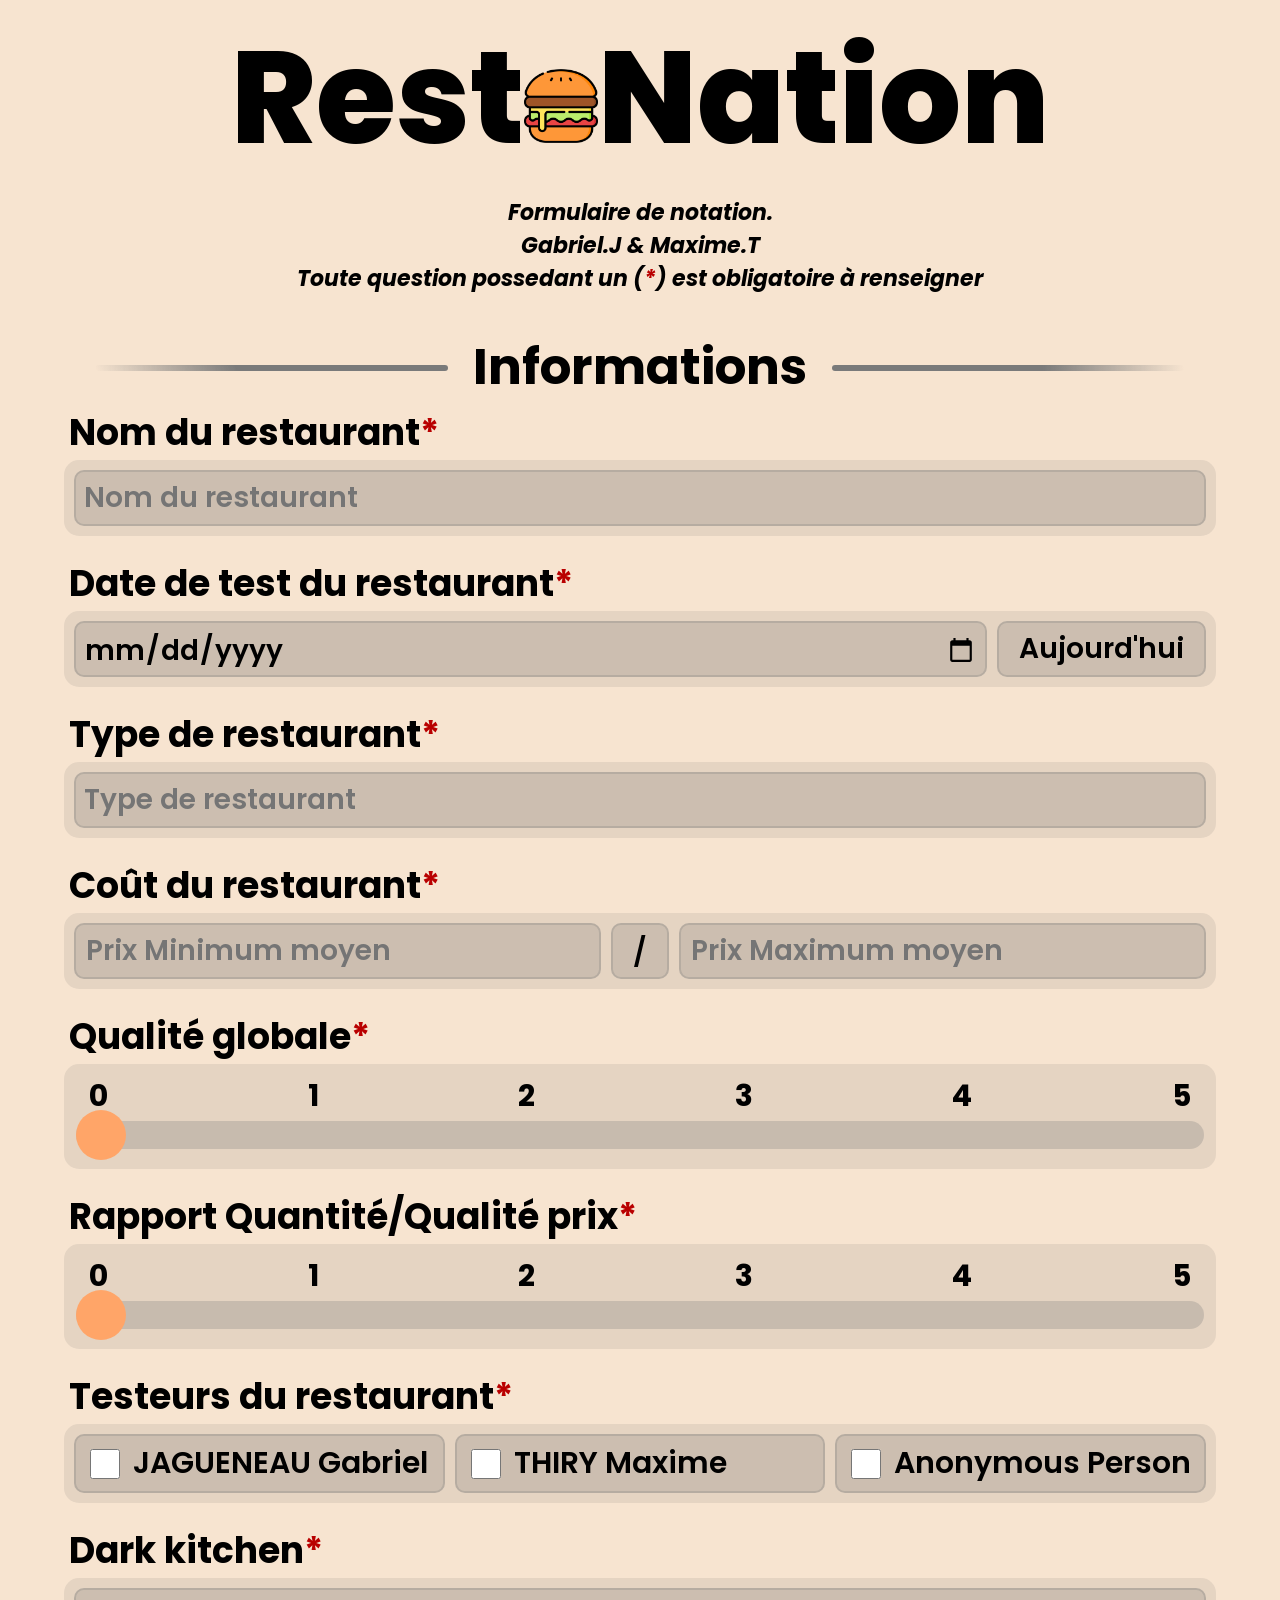
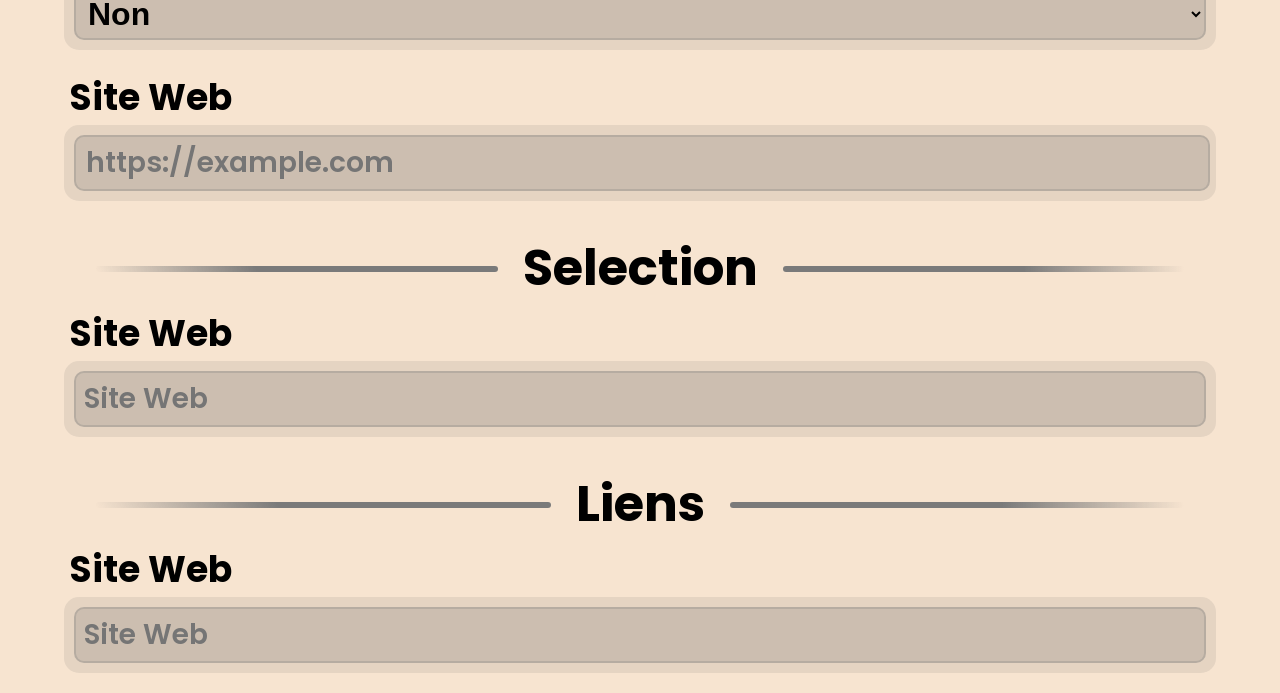
==== addresto-site/index.html @ 2a719c33 "Add files via upload" ====
<!DOCTYPE html>
<html oncontextmenu="return false;">
<head>
    <meta charset="UTF-8">
    <title>RestoNation - ajout d'un restaurant</title>
    <link rel="icon" href="images/burger.png">
    <link rel="stylesheet" href="style.css"/>
    <link href="https://fonts.googleapis.com/css2?family=PT+Sans+Caption:wght@700&family=Poppins:ital,wght@0,100;0,200;0,300;0,400;0,500;0,600;0,700;0,800;0,900;1,100;1,200;1,300;1,400;1,500;1,600;1,700;1,800;1,900&display=swap" rel="stylesheet">
    <link href="https://unpkg.com/aos@2.3.1/dist/aos.css" rel="stylesheet">
</head>
<body data-aos="fade-up" data-aos-duration="800">
    <header>
        <div class="title" data-aos="zoom-in-down" data-aos-duration="800" data-aos-delay="200">
            Rest<img src="images/burger.png" data-aos="zoom-out" data-aos-duration="800" data-aos-delay="400">Nation
        </div>
        <div class="undertext">
            <div data-aos="fade-up-right" data-aos-duration="800" data-aos-delay="800">Formulaire de notation.</div>
            <div data-aos="fade-up-left" data-aos-duration="800" data-aos-delay="1000">Gabriel.J & Maxime.T</div>
            <div data-aos="fade-up-right" data-aos-duration="800" data-aos-delay="1200">Toute question possedant un (<span style="color: rgb(185, 0, 0);">*</span>) est obligatoire à renseigner</div>
        </div>
    </header>

    <div class="separation"><span class="bef"></span><div class="title">Informations</div><span class="aft"></span></div>
    
    <section>
        <div class="block">
            <div class="title">Nom du restaurant<span style="color: rgb(185, 0, 0);">*</span></div>
            <div class="content">
                <input class="write" type="text" placeholder="Nom du restaurant">
            </div>
        </div>
    </section>
    <section>
        <div class="block">
            <div class="title">Date de test du restaurant<span style="color: rgb(185, 0, 0);">*</span></div>
            <div class="content">
                <div class="timer">
                    <input class="dater" type="date" id="testing-time"/>
                    <div class="setdate-today" onclick="action.date('testing-time')">Aujourd'hui</div>
                </div>
            </div>
        </div>
    </section>
    <section>
        <div class="block">
            <div class="title">Type de restaurant<span style="color: rgb(185, 0, 0);">*</span></div>
            <div class="content">
                <input class="write" type="text" placeholder="Type de restaurant">
            </div>
        </div>
    </section>
    <section>
        <div class="block">
            <div class="title">Coût du restaurant<span style="color: rgb(185, 0, 0);">*</span></div>
            <div class="content">
                <div class="numbered">
                    <input type="number" id="priceMin" placeholder="Prix Minimum moyen"/>
                    <div>/</div>
                    <input type="number" id="priceMax" placeholder="Prix Maximum moyen"/>
                </div>
            </div>
        </div>
    </section>
    <section>
        <div class="block">
            <div class="title">Qualité globale<span style="color: rgb(185, 0, 0);">*</span></div>
            <div class="content">
                <div class="top-values-sld"><div class="val">0</div><div class="val">1</div><div class="val">2</div><div class="val">3</div><div class="val">4</div><div class="val">5</div></div>
                <input type="range" min="0" max="50" class="slider" id="range-qa" value="0">
            </div>
        </div>
    </section>
    <section>
        <div class="block">
            <div class="title">Rapport Quantité/Qualité prix<span style="color: rgb(185, 0, 0);">*</span></div>
            <div class="content">
                <div class="top-values-sld"><div class="val">0</div><div class="val">1</div><div class="val">2</div><div class="val">3</div><div class="val">4</div><div class="val">5</div></div>
                <input type="range" min="0" max="50" class="slider" id="range-rqp" value="0">
            </div>
        </div>
    </section>
    <section>
        <div class="block">
            <div class="title">Testeurs du restaurant<span style="color: rgb(185, 0, 0);">*</span></div>
            <div class="content">
                <div class="checkbox">
                    <label><input type="checkbox" id="user1" value="JAGUENEAU Gabriel">JAGUENEAU Gabriel</label>
                    <label><input type="checkbox" id="user2" value="THIRY Maxime">THIRY Maxime</label>
                    <label><input type="checkbox" id="user3" value="Anonymous Person">Anonymous Person</label>
                </div>
            </div>
        </div>
    </section>
    <section>
        <div class="block">
            <div class="title">Dark kitchen<span style="color: rgb(185, 0, 0);">*</span></div>
            <div class="content">
                <select class="selector">
                    <option value="non">Non</option>
                    <option value="oui">Oui</option>
                </select>
            </div>
        </div>
    </section>
    <section>
        <div class="block">
            <div class="title">Site Web</div>
            <div class="content">
                <input class="url" type="url" name="url" id="url" placeholder="https://example.com" pattern="https://.*" required/>
            </div>
        </div>
    </section>
    
    <div class="separation"><span class="bef"></span><div class="title">Selection</div><span class="aft"></span></div>

    <section>
        <div class="block">
            <div class="title">Site Web</div>
            <div class="content">
                <input class="write" type="text" placeholder="Site Web">
            </div>
        </div>
    </section>

    <div class="separation"><span class="bef"></span><div class="title">Liens</div><span class="aft"></span></div>
    
    <section>
        <div class="block">
            <div class="title">Site Web</div>
            <div class="content">
                <input class="write" type="text" placeholder="Site Web">
            </div>
        </div>
    </section>

    <script src="https://unpkg.com/aos@next/dist/aos.js"></script>
    <script>AOS.init();</script>
    <script src="script.js"></script>
</body>
</html>
---- addresto-site/style.css ----
html {
    --odd-color: rgba(255, 128, 0, 0.8);
    --even-color: rgba(255, 196, 0, 0.8);
    --df-color: rgb(255, 151, 81);
    --dp-color: rgba(0, 0, 0, 0.7);
    user-select: none;
}

body {
    font-family: 'Poppins';
    margin: 0;
    padding: 0;
    cursor: default;
    background-color: rgba(218, 121, 23, 0.2);
    overflow: scroll;
    display: flex;
    flex-direction: column;
    align-items: center;
    width: 100%;
    &::-webkit-scrollbar {
        width: 5px;
        height: 3px;
        background: #505050;
    }
    &::-webkit-scrollbar-thumb {
        background-color: #a0a0a0;
        border-radius: 90px;
        transition: ease 0.4s;
    }
    &::-webkit-scrollbar-thumb:hover {
        background-color: var(--df-color);
    }
}

header {
    display: flex;
    flex-direction: column;
    align-items: center;
    & .title {
        font-size: 130px;
        font-weight: 800;
        & img {
            height: 74px;
            overflow: visible;
            -webkit-overflow: visible;
        }
    }
    & .undertext {
        font-size: 22px !important;
        font-weight: 700;
        font-style: italic;
        text-align: center;
        margin-bottom: 25px;
    }
}

.separation {
    width: 85%;
    display: flex;
    flex-direction: row;
    align-items: center;
    gap: 25px;
    margin-top: 10px;
    & div {
        font-size: 50px;
        font-weight: 700;
        margin-top: 0%;
    }
    & .bef, .aft {
        border-radius: 90px;
        padding: 3px;
        width: 100%;
    }
    & .bef {
        background-image: linear-gradient(240deg, #7a7a7a 60%, #00000000);
    }
    & .aft {
        background-image: linear-gradient(90deg, #7a7a7a 60%, #00000000);
    }
}

section {
    display: flex;
    align-items: center;
    margin-bottom: 20px;
    width: 90%;
    & .block {
        display: flex;
        flex-direction: column;
        justify-content: space-between;
        width: 100%;
        & .title {
            margin-left: 5px;
            font-size: 36px;
            font-weight: 700;
        }
        & .content {
            display: flex;
            flex-direction: column;
            justify-content: space-between;
            height: 100%;
            background-color: #6161611f;
            padding: 10px;
            border-radius: 15px;
            & .write {
                outline: none;
                background-color: #6464642f;
                border: 2px solid #7a7a7a46;
                border-radius: 10px;
                padding: 5px 8px;
                color: #000000;
                font-weight: 600;
                font-size: 28px;
                transition: ease 0.2s;
                resize: none;
                width: calc(100% - 20px);
                font-family: 'poppins';
                caret-color: rgb(0, 0, 0);
                &:focus {
                    border: 2px solid #7a7a7a !important;
                    border-radius: 10px !important;
                }
                &:hover {
                    border: 2px solid #7a7a7aa6;
                    border-radius: 15px;
                }
            }
            & .top-values-sld {
                display: flex;
                flex-direction: row;
                justify-content: space-between;
                padding: 0 15px 0 15px;
                font-weight: 700;
                font-size: 30px;
            }
            & .slider {
                display: flex;
                flex-direction: row;
                appearance: none;
                border-radius: 90px;
                height: 28px;
                margin-bottom: 10px;
                background-color: #7a7a7a46;
            }
            & .slider::-webkit-slider-thumb {
                appearance: none;
                width: 50px;
                height: 50px;
                border-radius: 50%;
                background: rgb(255, 165, 104);
                cursor: pointer;
                transition: ease 0.2s;
            }
            & .slider::-webkit-slider-thumb:hover {
                width: 60px;
                height: 60px;
                background: rgba(255, 164, 104, 0.75);
            }
            & .selector {
                border-radius: 10px;
                outline: none;
                padding: 5px 8px;
                color: #000000;
                font-weight: 700;
                font-size: 32px;
                width: 100%;
                background-color: #6464642f;
                border: 2px solid #7a7a7a46;
                transition: ease 0.2s;
                &:focus {
                    border: 2px solid #7a7a7a !important;
                    border-radius: 10px !important;
                }
                &:hover {
                    border: 2px solid #7a7a7aa6;
                    border-radius: 15px;
                }
            }
            & .checkbox {
                display: flex;
                flex-direction: row;
                justify-content: space-evenly;
                gap: 10px;
                & label {
                    background-color: #6464642f;
                    padding: 5px 10px;
                    border-radius: 10px;
                    font-size: 30px;
                    font-weight: 600;
                    width: 100%;
                    display: flex;
                    align-items: center;
                    gap: 10px;
                    border: 2px solid #7a7a7a46;
                    transition: ease 0.2s;
                    &:focus {
                        border: 2px solid #7a7a7a !important;
                        border-radius: 10px !important;
                    }
                    &:hover {
                        border: 2px solid #7a7a7aa6;
                        border-radius: 15px;
                    }
                }
                & input[type="checkbox"] {
                    height: 30px;
                    width: 30px;
                }
            }
            & .dater {
                background-color: #6464642f;
                border: 2px solid #7a7a7a46;
                border-radius: 10px;
                padding: 6px 8px 2px 8px;
                font-weight: 600;
                font-size: 28px;
                transition: ease 0.2s;
                width: calc(100% - 20px);
                font-family: 'poppins';
                &:focus {
                    border: 2px solid #7a7a7a !important;
                    border-radius: 10px !important;
                    outline: #00000000;
                }
                &:hover {
                    border: 2px solid #7a7a7aa6;
                    border-radius: 15px;
                }
            }
            & .numbered {
                display: flex;
                flex-direction: row;
                justify-content: space-between;
                align-items: center;
                gap: 10px;
                & input {
                    background-color: #6464642f;
                    padding: 5px 10px;
                    border-radius: 10px;
                    font-size: 28px;
                    font-weight: 600;
                    width: 100%;
                    display: flex;
                    align-items: center;
                    gap: 10px;
                    border: 2px solid #7a7a7a46;
                    transition: ease 0.2s;
                    font-family: 'poppins';
                    &:focus {
                        border: 2px solid #7a7a7a !important;
                        border-radius: 10px !important;
                        outline: #00000000;
                    }
                    &:hover {
                        border: 2px solid #7a7a7aa6;
                        border-radius: 15px;
                    }
                }
                & div {
                    background-color: #6464642f;
                    padding: 7px 20px 3px 20px;
                    border-radius: 10px;
                    font-size: 28px;
                    font-weight: 600;
                    border: 2px solid #7a7a7a46;
                    transition: ease 0.2s;
                    font-family: 'poppins';
                }
            }
            & .url {
                background-color: #6464642f;
                padding: 5px 10px;
                border-radius: 10px;
                font-size: 28px;
                font-weight: 600;
                width: calc(100% - 20px);
                display: flex;
                align-items: center;
                gap: 10px;
                border: 2px solid #7a7a7a46;
                transition: ease 0.2s;
                font-family: 'poppins';
                &:focus {
                    border: 2px solid #7a7a7a !important;
                    border-radius: 10px !important;
                    outline: #00000000;
                }
                &:hover {
                    border: 2px solid #7a7a7aa6;
                    border-radius: 15px;
                }
            }
            & .timer {
                display: flex;
                flex-direction: row;
                align-items: center;
                gap: 10px;
                & .setdate-today {
                    background-color: #6464642f;
                    padding: 5px 20px;
                    border-radius: 10px;
                    font-size: 28px;
                    font-weight: 600;
                    border: 2px solid #7a7a7a46;
                    transition: ease 0.2s;
                    font-family: 'poppins';
                    &:hover {
                        border: 2px solid #7a7a7aa6;
                        border-radius: 15px;
                    }
                }
            }
        }
    }
}
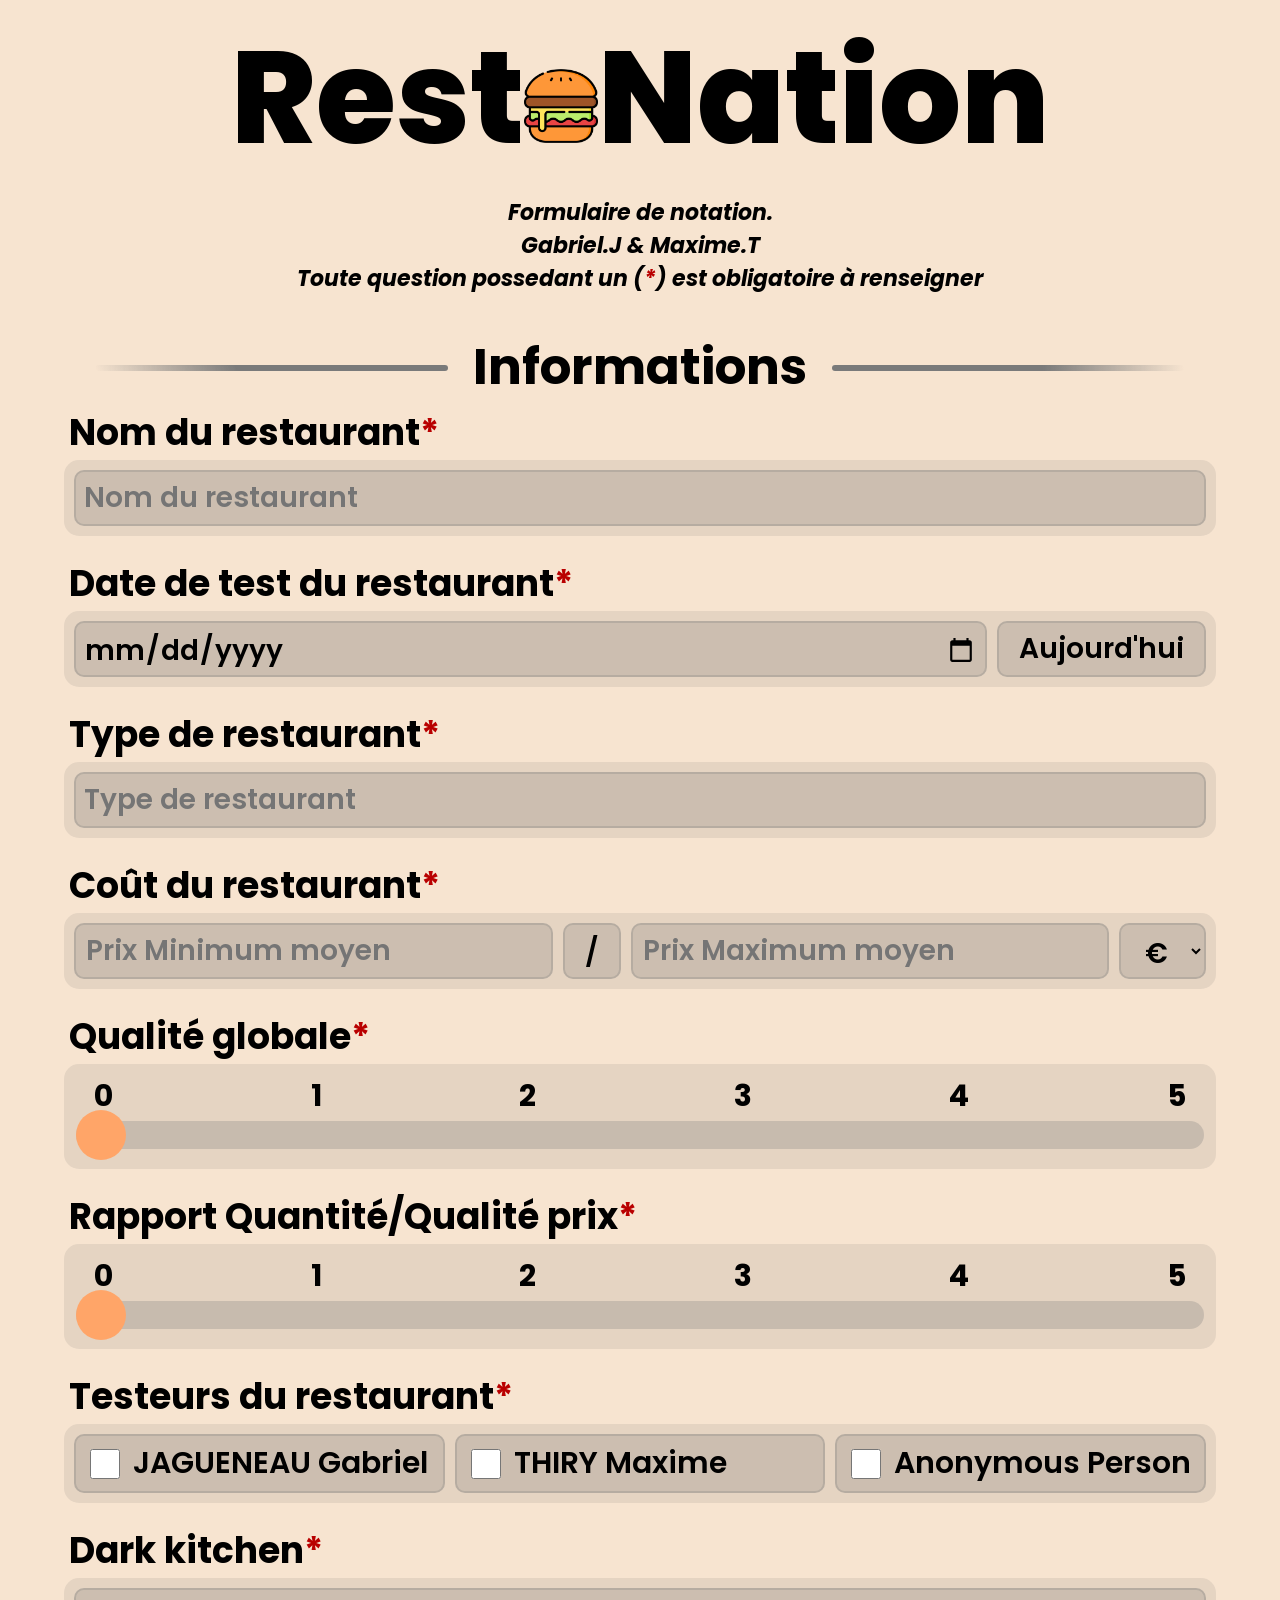
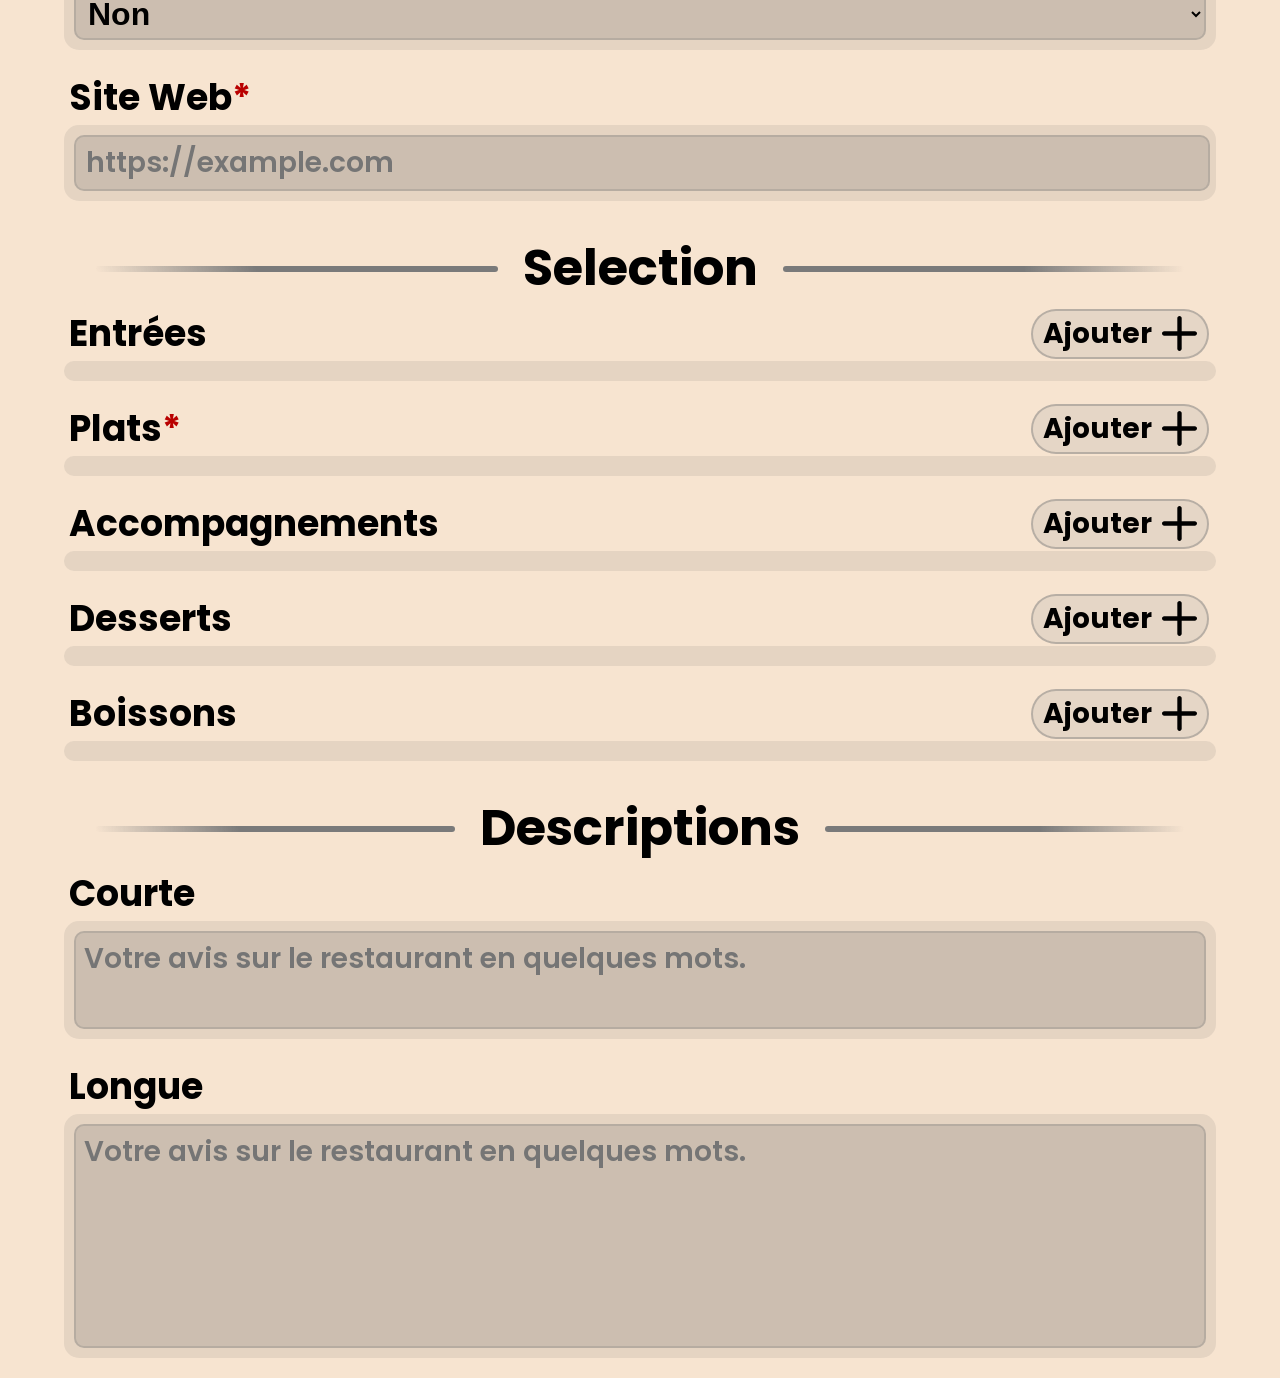
==== commit 8a8dc2ef: "Add files via upload" ====
--- a/addresto-site/index.html
+++ b/addresto-site/index.html
@@ -8,7 +8,7 @@
     <link href="https://fonts.googleapis.com/css2?family=PT+Sans+Caption:wght@700&family=Poppins:ital,wght@0,100;0,200;0,300;0,400;0,500;0,600;0,700;0,800;0,900;1,100;1,200;1,300;1,400;1,500;1,600;1,700;1,800;1,900&display=swap" rel="stylesheet">
     <link href="https://unpkg.com/aos@2.3.1/dist/aos.css" rel="stylesheet">
 </head>
-<body data-aos="fade-up" data-aos-duration="800">
+<body data-aos="fade-up" data-aos-duration="800" id="body">
     <header>
         <div class="title" data-aos="zoom-in-down" data-aos-duration="800" data-aos-delay="200">
             Rest<img src="images/burger.png" data-aos="zoom-out" data-aos-duration="800" data-aos-delay="400">Nation
@@ -22,7 +22,7 @@
 
     <div class="separation"><span class="bef"></span><div class="title">Informations</div><span class="aft"></span></div>
     
-    <section>
+    <section id="">
         <div class="block">
             <div class="title">Nom du restaurant<span style="color: rgb(185, 0, 0);">*</span></div>
             <div class="content">
@@ -55,8 +55,12 @@
             <div class="content">
                 <div class="numbered">
                     <input type="number" id="priceMin" placeholder="Prix Minimum moyen"/>
-                    <div>/</div>
+                    <div class="dived">/</div>
                     <input type="number" id="priceMax" placeholder="Prix Maximum moyen"/>
+                    <select class="selector dived" style="padding: 8px 20px 3px 20px;">
+                        <option value="euro">€</option>
+                        <option value="dolar">$</option>
+                    </select>
                 </div>
             </div>
         </div>
@@ -66,7 +70,7 @@
             <div class="title">Qualité globale<span style="color: rgb(185, 0, 0);">*</span></div>
             <div class="content">
                 <div class="top-values-sld"><div class="val">0</div><div class="val">1</div><div class="val">2</div><div class="val">3</div><div class="val">4</div><div class="val">5</div></div>
-                <input type="range" min="0" max="50" class="slider" id="range-qa" value="0">
+                <input type="range" min="0" max="20" class="slider" id="range-qa" value="0">
             </div>
         </div>
     </section>
@@ -75,7 +79,7 @@
             <div class="title">Rapport Quantité/Qualité prix<span style="color: rgb(185, 0, 0);">*</span></div>
             <div class="content">
                 <div class="top-values-sld"><div class="val">0</div><div class="val">1</div><div class="val">2</div><div class="val">3</div><div class="val">4</div><div class="val">5</div></div>
-                <input type="range" min="0" max="50" class="slider" id="range-rqp" value="0">
+                <input type="range" min="0" max="20" class="slider" id="range-rqp" value="0">
             </div>
         </div>
     </section>
@@ -104,7 +108,7 @@
     </section>
     <section>
         <div class="block">
-            <div class="title">Site Web</div>
+            <div class="title">Site Web<span style="color: rgb(185, 0, 0);">*</span></div>
             <div class="content">
                 <input class="url" type="url" name="url" id="url" placeholder="https://example.com" pattern="https://.*" required/>
             </div>
@@ -114,21 +118,66 @@
     <div class="separation"><span class="bef"></span><div class="title">Selection</div><span class="aft"></span></div>
 
     <section>
+        <div class="conteneur">
+            <div class="head">
+                <div class="title">Entrées</div>
+                <div class="adder" onclick="manage.addCompo('Entrée')">Ajouter<img src="images/plus.svg" alt="add Entrées"></div>
+            </div>
+            <div class="cards" id="Entrée"></div>
+        </div>
+    </section>
+    <section>
+        <div class="conteneur">
+            <div class="head">
+                <div class="title">Plats<span style="color: rgb(185, 0, 0);">*</span></div>
+                <div class="adder" onclick="manage.addCompo('Plat')">Ajouter<img src="images/plus.svg" alt="add Plats"></div>
+            </div>
+            <div class="cards" id="Plat"></div>
+        </div>
+    </section>
+    <section>
+        <div class="conteneur">
+            <div class="head">
+                <div class="title">Accompagnements</div>
+                <div class="adder" onclick="manage.addCompo('Accompagnement')">Ajouter<img src="images/plus.svg" alt="add Accompagnements"></div>
+            </div>
+            <div class="cards" id="Accompagnement"></div>
+        </div>
+    </section>
+    <section>
+        <div class="conteneur">
+            <div class="head">
+                <div class="title">Desserts</div>
+                <div class="adder"  onclick="manage.addCompo('Dessert')">Ajouter<img src="images/plus.svg" alt="add Desserts"></div>
+            </div>
+            <div class="cards" id="Dessert"></div>
+        </div>
+    </section>
+    <section>
+        <div class="conteneur">
+            <div class="head">
+                <div class="title">Boissons</div>
+                <div class="adder" onclick="manage.addCompo('Boisson')">Ajouter<img src="images/plus.svg" alt="add Boissons"></div>
+            </div>
+            <div class="cards" id="Boisson"></div>
+        </div>
+    </section>
+
+    <div class="separation"><span class="bef"></span><div class="title">Descriptions</div><span class="aft"></span></div>
+    
+    <section>
         <div class="block">
-            <div class="title">Site Web</div>
+            <div class="title">Courte</div>
             <div class="content">
-                <input class="write" type="text" placeholder="Site Web">
+                <textarea class="write" type="text" rows="2" placeholder="Votre avis sur le restaurant en quelques mots."></textarea>
             </div>
         </div>
     </section>
-
-    <div class="separation"><span class="bef"></span><div class="title">Liens</div><span class="aft"></span></div>
-    
     <section>
         <div class="block">
-            <div class="title">Site Web</div>
+            <div class="title">Longue</div>
             <div class="content">
-                <input class="write" type="text" placeholder="Site Web">
+                <textarea class="write" type="text" rows="5" placeholder="Votre avis sur le restaurant en quelques mots."></textarea>
             </div>
         </div>
     </section>
--- a/addresto-site/style.css
+++ b/addresto-site/style.css
@@ -102,213 +102,334 @@
             background-color: #6161611f;
             padding: 10px;
             border-radius: 15px;
-            & .write {
-                outline: none;
-                background-color: #6464642f;
-                border: 2px solid #7a7a7a46;
-                border-radius: 10px;
-                padding: 5px 8px;
-                color: #000000;
-                font-weight: 600;
-                font-size: 28px;
-                transition: ease 0.2s;
-                resize: none;
-                width: calc(100% - 20px);
-                font-family: 'poppins';
-                caret-color: rgb(0, 0, 0);
-                &:focus {
-                    border: 2px solid #7a7a7a !important;
-                    border-radius: 10px !important;
-                }
-                &:hover {
-                    border: 2px solid #7a7a7aa6;
-                    border-radius: 15px;
-                }
-            }
-            & .top-values-sld {
+        }
+    }
+    & .conteneur {
+        display: flex;
+        flex-direction: column;
+        width: 100%;
+        & .head {
+            display: flex;
+            flex-direction: row;
+            justify-content: space-between;
+            align-items: center;
+            & .adder {
                 display: flex;
                 flex-direction: row;
-                justify-content: space-between;
-                padding: 0 15px 0 15px;
+                align-items: center;
+                margin-left: 5px;
+                font-size: 28px;
                 font-weight: 700;
-                font-size: 30px;
-            }
-            & .slider {
+                gap: 10px;
+                margin-right: 7.5px;
+                transition: ease 0.2s;
+                padding: 2px 10px;
+                border-radius: 90px;
+                border: rgba(116, 116, 116, 0.4) solid 2px;
+                background-color: rgba(158, 158, 158, 0.2);
+                &:hover {
+                    background-color: rgba(255, 164, 104, 0.6);
+                    border: rgb(247, 136, 62) solid 2px;
+                }
+                & img {
+                    height: 35px !important;
+                }
+            }
+            & .title {
+                margin-left: 5px;
+                font-size: 36px;
+                font-weight: 700;
+            }
+        }
+        & .cards {
+            display: flex;
+            flex-direction: column;
+            justify-content: space-between;
+            height: 100%;
+            background-color: #6161611f;
+            padding: 10px;
+            border-radius: 15px;
+            gap: 10px;
+            & .card {
                 display: flex;
-                flex-direction: row;
-                appearance: none;
-                border-radius: 90px;
-                height: 28px;
-                margin-bottom: 10px;
-                background-color: #7a7a7a46;
-            }
-            & .slider::-webkit-slider-thumb {
-                appearance: none;
-                width: 50px;
-                height: 50px;
-                border-radius: 50%;
-                background: rgb(255, 165, 104);
-                cursor: pointer;
-                transition: ease 0.2s;
-            }
-            & .slider::-webkit-slider-thumb:hover {
-                width: 60px;
-                height: 60px;
-                background: rgba(255, 164, 104, 0.75);
-            }
-            & .selector {
-                border-radius: 10px;
-                outline: none;
-                padding: 5px 8px;
-                color: #000000;
-                font-weight: 700;
-                font-size: 32px;
-                width: 100%;
-                background-color: #6464642f;
-                border: 2px solid #7a7a7a46;
-                transition: ease 0.2s;
-                &:focus {
-                    border: 2px solid #7a7a7a !important;
-                    border-radius: 10px !important;
+                flex-direction: column;
+                border-radius: 15px;
+                width: calc(100% - 20px);
+                background-color: #6161611f;
+                gap: 5px;
+                padding: 10px;
+                border: #6363635e solid 2px;
+                & .titler {
+                    display: flex;
+                    flex-direction: row;
+                    gap: 10px;
+                    align-items: center;
+                    justify-content: space-between;
+                    margin-bottom: 7px;
+                    & .ins {
+                        margin-left: 5px;
+                        font-size: 34px;
+                        font-weight: 700;
+                        display: flex;
+                        align-items: center;
+                        & img {
+                            height: 30px !important;
+                            transform: rotateZ(-90deg);
+                            background-color: #00000000 !important;
+                        }
+                    }
+                    & .del {
+                        display: flex;
+                        flex-direction: row;
+                        align-items: center;
+                        margin-left: 5px;
+                        font-size: 28px;
+                        font-weight: 700;
+                        gap: 10px;
+                        transition: ease 0.2s;
+                        padding: 2px 10px;
+                        border-radius: 90px;
+                        border: rgba(116, 116, 116, 0.4) solid 2px;
+                        background-color: rgba(158, 158, 158, 0.2);
+                        &:hover {
+                            background-color: rgba(255, 164, 104, 0.6);
+                            border: rgb(247, 136, 62) solid 2px;
+                        }
+                        & img {
+                            height: 35px !important;
+                            transform: rotate(45deg);
+                        }
+                    }
                 }
-                &:hover {
-                    border: 2px solid #7a7a7aa6;
-                    border-radius: 15px;
-                }
-            }
-            & .checkbox {
-                display: flex;
-                flex-direction: row;
-                justify-content: space-evenly;
-                gap: 10px;
-                & label {
-                    background-color: #6464642f;
-                    padding: 5px 10px;
-                    border-radius: 10px;
-                    font-size: 30px;
-                    font-weight: 600;
-                    width: 100%;
+                & .contenenrt {
                     display: flex;
-                    align-items: center;
-                    gap: 10px;
-                    border: 2px solid #7a7a7a46;
-                    transition: ease 0.2s;
-                    &:focus {
-                        border: 2px solid #7a7a7a !important;
-                        border-radius: 10px !important;
+                    flex-direction: column;
+                    & .org {
+                        margin-top: 10px;
+                        margin-left: 5px;
+                        font-size: 30px;
+                        font-weight: 700;
                     }
-                    &:hover {
-                        border: 2px solid #7a7a7aa6;
+                    & .mall {
+                        display: flex;
+                        flex-direction: column;
+                        padding: 5px;
+                        background-color: #6161611f;
+                        width: calc(100% - 10px);
                         border-radius: 15px;
                     }
                 }
-                & input[type="checkbox"] {
-                    height: 30px;
-                    width: 30px;
-                }
-            }
-            & .dater {
-                background-color: #6464642f;
-                border: 2px solid #7a7a7a46;
-                border-radius: 10px;
-                padding: 6px 8px 2px 8px;
-                font-weight: 600;
-                font-size: 28px;
-                transition: ease 0.2s;
-                width: calc(100% - 20px);
-                font-family: 'poppins';
-                &:focus {
-                    border: 2px solid #7a7a7a !important;
-                    border-radius: 10px !important;
-                    outline: #00000000;
-                }
-                &:hover {
-                    border: 2px solid #7a7a7aa6;
-                    border-radius: 15px;
-                }
-            }
-            & .numbered {
-                display: flex;
-                flex-direction: row;
-                justify-content: space-between;
-                align-items: center;
-                gap: 10px;
-                & input {
-                    background-color: #6464642f;
-                    padding: 5px 10px;
-                    border-radius: 10px;
-                    font-size: 28px;
-                    font-weight: 600;
-                    width: 100%;
-                    display: flex;
-                    align-items: center;
-                    gap: 10px;
-                    border: 2px solid #7a7a7a46;
-                    transition: ease 0.2s;
-                    font-family: 'poppins';
-                    &:focus {
-                        border: 2px solid #7a7a7a !important;
-                        border-radius: 10px !important;
-                        outline: #00000000;
-                    }
-                    &:hover {
-                        border: 2px solid #7a7a7aa6;
-                        border-radius: 15px;
-                    }
-                }
-                & div {
-                    background-color: #6464642f;
-                    padding: 7px 20px 3px 20px;
-                    border-radius: 10px;
-                    font-size: 28px;
-                    font-weight: 600;
-                    border: 2px solid #7a7a7a46;
-                    transition: ease 0.2s;
-                    font-family: 'poppins';
-                }
-            }
-            & .url {
-                background-color: #6464642f;
-                padding: 5px 10px;
-                border-radius: 10px;
-                font-size: 28px;
-                font-weight: 600;
-                width: calc(100% - 20px);
-                display: flex;
-                align-items: center;
-                gap: 10px;
-                border: 2px solid #7a7a7a46;
-                transition: ease 0.2s;
-                font-family: 'poppins';
-                &:focus {
-                    border: 2px solid #7a7a7a !important;
-                    border-radius: 10px !important;
-                    outline: #00000000;
-                }
-                &:hover {
-                    border: 2px solid #7a7a7aa6;
-                    border-radius: 15px;
-                }
-            }
-            & .timer {
-                display: flex;
-                flex-direction: row;
-                align-items: center;
-                gap: 10px;
-                & .setdate-today {
-                    background-color: #6464642f;
-                    padding: 5px 20px;
-                    border-radius: 10px;
-                    font-size: 28px;
-                    font-weight: 600;
-                    border: 2px solid #7a7a7a46;
-                    transition: ease 0.2s;
-                    font-family: 'poppins';
-                    &:hover {
-                        border: 2px solid #7a7a7aa6;
-                        border-radius: 15px;
-                    }
-                }
+            }
+        }
+    }
+    & .write {
+        outline: none;
+        background-color: #6464642f;
+        border: 2px solid #7a7a7a46;
+        border-radius: 10px;
+        padding: 5px 8px;
+        color: #000000;
+        font-weight: 600;
+        font-size: 28px;
+        transition: ease 0.2s;
+        resize: none;
+        width: calc(100% - 20px);
+        font-family: 'poppins';
+        caret-color: rgb(0, 0, 0);
+        &:focus {
+            border: 2px solid #7a7a7a !important;
+            border-radius: 10px !important;
+        }
+        &:hover {
+            border: 2px solid #7a7a7aa6;
+            border-radius: 15px;
+        }
+    }
+    & .top-values-sld {
+        display: flex;
+        flex-direction: row;
+        justify-content: space-between;
+        padding: 0 20px 0 20px;
+        font-weight: 700;
+        font-size: 30px;
+    }
+    & .slider {
+        display: flex;
+        flex-direction: row;
+        appearance: none;
+        border-radius: 90px;
+        height: 28px;
+        margin-bottom: 10px;
+        background-color: #7a7a7a46;
+    }
+    & .slider::-webkit-slider-thumb {
+        appearance: none;
+        width: 50px;
+        height: 50px;
+        border-radius: 50%;
+        background: rgb(255, 165, 104);
+        cursor: pointer;
+        transition: ease 0.2s;
+    }
+    & .slider::-webkit-slider-thumb:hover {
+        width: 60px;
+        height: 60px;
+        background: rgba(255, 164, 104, 0.75);
+    }
+    & .selector {
+        border-radius: 10px;
+        outline: none;
+        padding: 5px 8px;
+        color: #000000;
+        font-weight: 700;
+        font-size: 32px;
+        width: 100%;
+        background-color: #6464642f;
+        border: 2px solid #7a7a7a46;
+        transition: ease 0.2s;
+        display: flex;
+        align-items: center;
+        &:focus {
+            border: 2px solid #7a7a7a !important;
+            border-radius: 10px !important;
+        }
+        &:hover {
+            border: 2px solid #7a7a7aa6;
+            border-radius: 15px;
+        }
+    }
+    & .checkbox {
+        display: flex;
+        flex-direction: row;
+        justify-content: space-evenly;
+        gap: 10px;
+        & label {
+            background-color: #6464642f;
+            padding: 5px 10px;
+            border-radius: 10px;
+            font-size: 30px;
+            font-weight: 600;
+            width: 100%;
+            display: flex;
+            align-items: center;
+            gap: 10px;
+            border: 2px solid #7a7a7a46;
+            transition: ease 0.2s;
+            &:focus {
+                border: 2px solid #7a7a7a !important;
+                border-radius: 10px !important;
+            }
+            &:hover {
+                border: 2px solid #7a7a7aa6;
+                border-radius: 15px;
+            }
+        }
+        & input[type="checkbox"] {
+            height: 30px;
+            width: 30px;
+        }
+    }
+    & .dater {
+        background-color: #6464642f;
+        border: 2px solid #7a7a7a46;
+        border-radius: 10px;
+        padding: 6px 8px 2px 8px;
+        font-weight: 600;
+        font-size: 28px;
+        transition: ease 0.2s;
+        width: calc(100% - 20px);
+        font-family: 'poppins';
+        &:focus {
+            border: 2px solid #7a7a7a !important;
+            border-radius: 10px !important;
+            outline: #00000000;
+        }
+        &:hover {
+            border: 2px solid #7a7a7aa6;
+            border-radius: 15px;
+        }
+    }
+    & .numbered {
+        display: flex;
+        flex-direction: row;
+        justify-content: space-between;
+        align-items: center;
+        gap: 10px;
+        & input {
+            background-color: #6464642f;
+            padding: 5px 10px;
+            border-radius: 10px;
+            font-size: 28px;
+            font-weight: 600;
+            width: 100%;
+            display: flex;
+            align-items: center;
+            gap: 10px;
+            border: 2px solid #7a7a7a46;
+            transition: ease 0.2s;
+            font-family: 'poppins';
+            &:focus {
+                border: 2px solid #7a7a7a !important;
+                border-radius: 10px !important;
+                outline: #00000000;
+            }
+            &:hover {
+                border: 2px solid #7a7a7aa6;
+                border-radius: 15px;
+            }
+        }
+        & .dived {
+            background-color: #6464642f;
+            padding: 7px 20px 3px 20px;
+            border-radius: 10px;
+            font-size: 28px;
+            font-weight: 600;
+            border: 2px solid #7a7a7a46;
+            transition: ease 0.2s;
+            font-family: 'poppins';
+            width: auto;
+        }
+    }
+    & .url {
+        background-color: #6464642f;
+        padding: 5px 10px;
+        border-radius: 10px;
+        font-size: 28px;
+        font-weight: 600;
+        width: calc(100% - 20px);
+        display: flex;
+        align-items: center;
+        gap: 10px;
+        border: 2px solid #7a7a7a46;
+        transition: ease 0.2s;
+        font-family: 'poppins';
+        &:focus {
+            border: 2px solid #7a7a7a !important;
+            border-radius: 10px !important;
+            outline: #00000000;
+        }
+        &:hover {
+            border: 2px solid #7a7a7aa6;
+            border-radius: 15px;
+        }
+    }
+    & .timer {
+        display: flex;
+        flex-direction: row;
+        align-items: center;
+        gap: 10px;
+        & .setdate-today {
+            background-color: #6464642f;
+            padding: 5px 20px;
+            border-radius: 10px;
+            font-size: 28px;
+            font-weight: 600;
+            border: 2px solid #7a7a7a46;
+            transition: ease 0.2s;
+            font-family: 'poppins';
+            &:hover {
+                border: 2px solid #7a7a7aa6;
+                border-radius: 15px;
             }
         }
     }
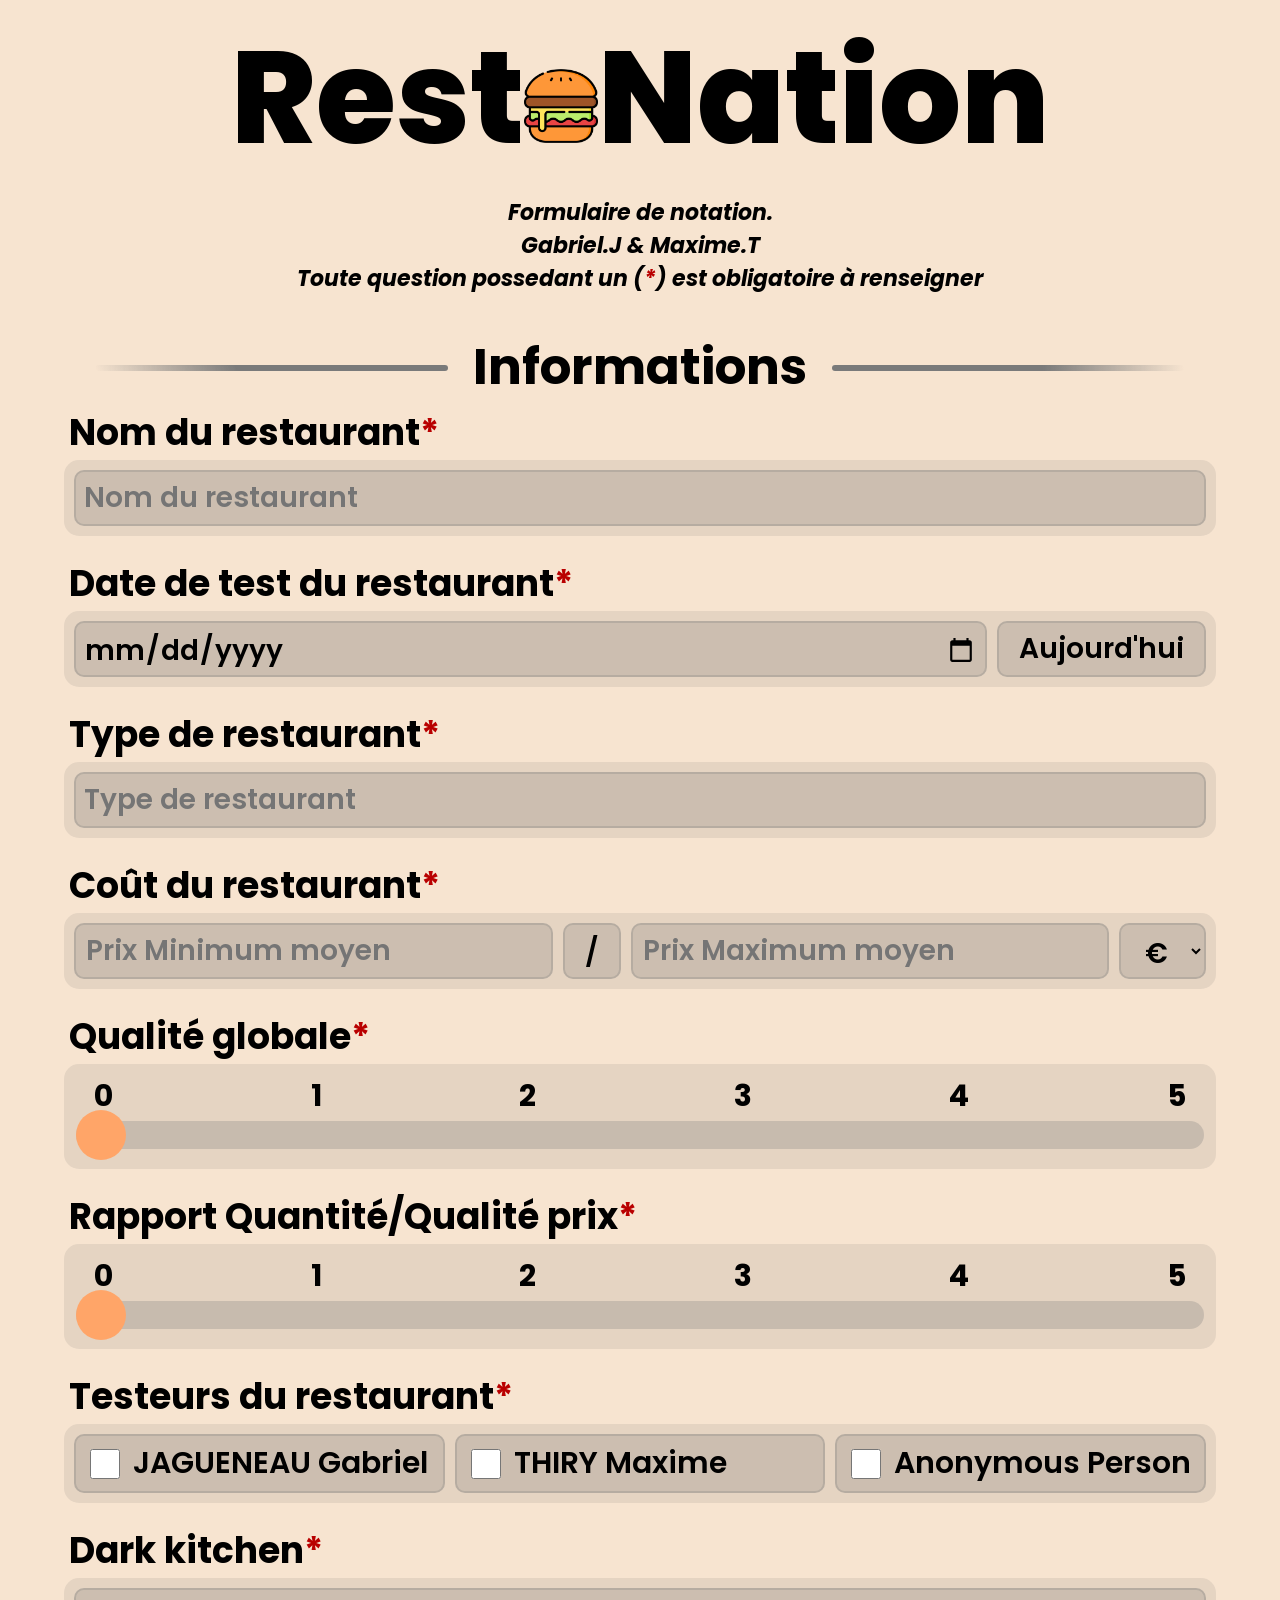
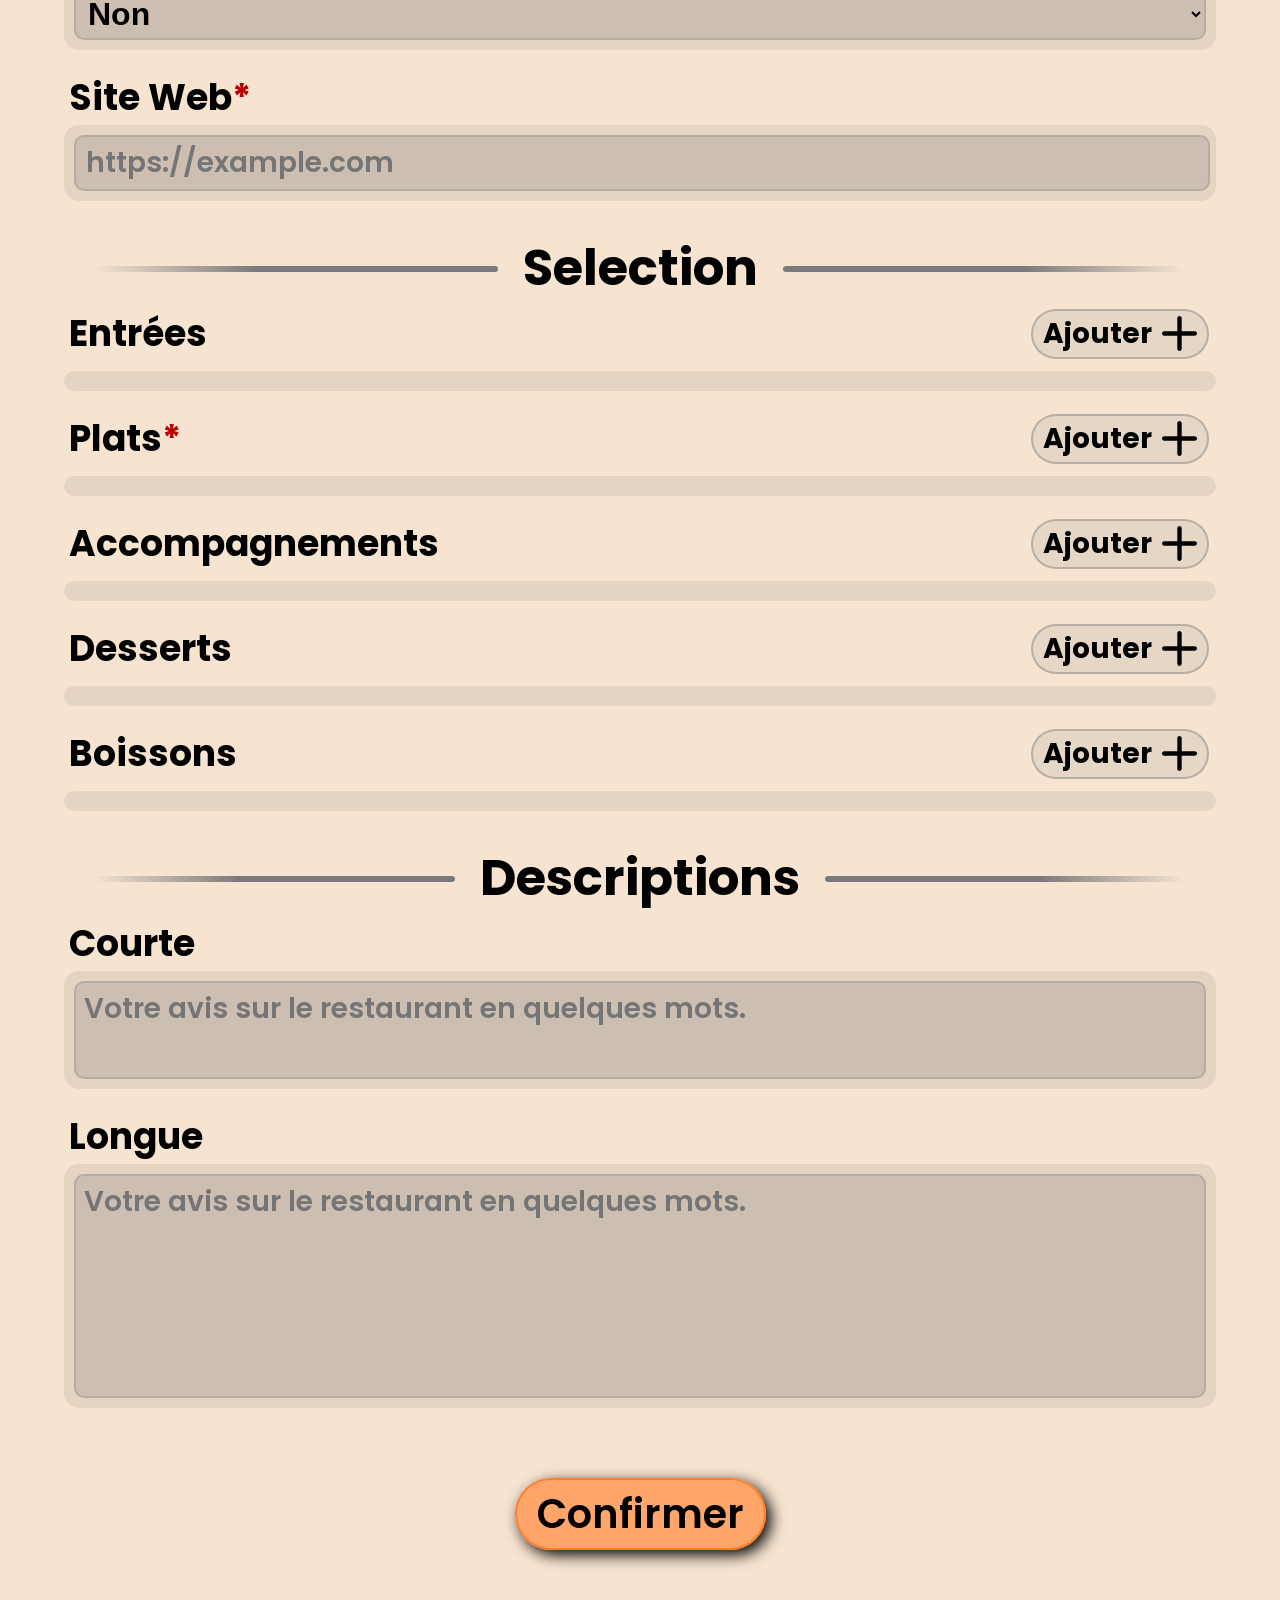
==== commit 7be7222f: "Add files via upload" ====
--- a/addresto-site/index.html
+++ b/addresto-site/index.html
@@ -182,6 +182,19 @@
         </div>
     </section>
 
+    <div class="validate" onclick="manage.validate()">Confirmer</div>
+
+    <div class="volet ns" id="volet">
+        <div class="top">
+            <div class="ttl">Récapitulatif</div>
+            <div class="del" onclick="manage.validate()">Editer<img src="images/plus.svg" alt="delete component"></div>
+        </div>
+        <div class="sep"></div>
+        <div class="window">
+
+        </div>
+    </div>
+
     <script src="https://unpkg.com/aos@next/dist/aos.js"></script>
     <script>AOS.init();</script>
     <script src="script.js"></script>
--- a/addresto-site/style.css
+++ b/addresto-site/style.css
@@ -113,6 +113,7 @@
             flex-direction: row;
             justify-content: space-between;
             align-items: center;
+            margin-bottom: 10px;
             & .adder {
                 display: flex;
                 flex-direction: row;
@@ -127,7 +128,7 @@
                 border-radius: 90px;
                 border: rgba(116, 116, 116, 0.4) solid 2px;
                 background-color: rgba(158, 158, 158, 0.2);
-                &:hover {
+                &:active {
                     background-color: rgba(255, 164, 104, 0.6);
                     border: rgb(247, 136, 62) solid 2px;
                 }
@@ -178,28 +179,6 @@
                             background-color: #00000000 !important;
                         }
                     }
-                    & .del {
-                        display: flex;
-                        flex-direction: row;
-                        align-items: center;
-                        margin-left: 5px;
-                        font-size: 28px;
-                        font-weight: 700;
-                        gap: 10px;
-                        transition: ease 0.2s;
-                        padding: 2px 10px;
-                        border-radius: 90px;
-                        border: rgba(116, 116, 116, 0.4) solid 2px;
-                        background-color: rgba(158, 158, 158, 0.2);
-                        &:hover {
-                            background-color: rgba(255, 164, 104, 0.6);
-                            border: rgb(247, 136, 62) solid 2px;
-                        }
-                        & img {
-                            height: 35px !important;
-                            transform: rotate(45deg);
-                        }
-                    }
                 }
                 & .contenenrt {
                     display: flex;
@@ -240,7 +219,7 @@
             border: 2px solid #7a7a7a !important;
             border-radius: 10px !important;
         }
-        &:hover {
+        &:active {
             border: 2px solid #7a7a7aa6;
             border-radius: 15px;
         }
@@ -271,7 +250,7 @@
         cursor: pointer;
         transition: ease 0.2s;
     }
-    & .slider::-webkit-slider-thumb:hover {
+    & .slider::-webkit-slider-thumb:active {
         width: 60px;
         height: 60px;
         background: rgba(255, 164, 104, 0.75);
@@ -293,7 +272,7 @@
             border: 2px solid #7a7a7a !important;
             border-radius: 10px !important;
         }
-        &:hover {
+        &:active {
             border: 2px solid #7a7a7aa6;
             border-radius: 15px;
         }
@@ -319,7 +298,7 @@
                 border: 2px solid #7a7a7a !important;
                 border-radius: 10px !important;
             }
-            &:hover {
+            &:active {
                 border: 2px solid #7a7a7aa6;
                 border-radius: 15px;
             }
@@ -327,26 +306,6 @@
         & input[type="checkbox"] {
             height: 30px;
             width: 30px;
-        }
-    }
-    & .dater {
-        background-color: #6464642f;
-        border: 2px solid #7a7a7a46;
-        border-radius: 10px;
-        padding: 6px 8px 2px 8px;
-        font-weight: 600;
-        font-size: 28px;
-        transition: ease 0.2s;
-        width: calc(100% - 20px);
-        font-family: 'poppins';
-        &:focus {
-            border: 2px solid #7a7a7a !important;
-            border-radius: 10px !important;
-            outline: #00000000;
-        }
-        &:hover {
-            border: 2px solid #7a7a7aa6;
-            border-radius: 15px;
         }
     }
     & .numbered {
@@ -373,7 +332,7 @@
                 border-radius: 10px !important;
                 outline: #00000000;
             }
-            &:hover {
+            &:active {
                 border: 2px solid #7a7a7aa6;
                 border-radius: 15px;
             }
@@ -408,7 +367,7 @@
             border-radius: 10px !important;
             outline: #00000000;
         }
-        &:hover {
+        &:active {
             border: 2px solid #7a7a7aa6;
             border-radius: 15px;
         }
@@ -417,7 +376,28 @@
         display: flex;
         flex-direction: row;
         align-items: center;
+        justify-content: space-between;
         gap: 10px;
+        & .dater {
+            background-color: #6464642f;
+            border: 2px solid #7a7a7a46;
+            border-radius: 10px;
+            padding: 6px 8px 2px 8px;
+            font-weight: 600;
+            font-size: 28px;
+            transition: ease 0.2s;
+            width: calc(100% - 20px);
+            font-family: 'poppins';
+            &:focus {
+                border: 2px solid #7a7a7a !important;
+                border-radius: 10px !important;
+                outline: #00000000;
+            }
+            &:active {
+                border: 2px solid #7a7a7aa6;
+                border-radius: 15px;
+            }
+        }
         & .setdate-today {
             background-color: #6464642f;
             padding: 5px 20px;
@@ -427,10 +407,106 @@
             border: 2px solid #7a7a7a46;
             transition: ease 0.2s;
             font-family: 'poppins';
-            &:hover {
+            &:active {
                 border: 2px solid #7a7a7aa6;
                 border-radius: 15px;
             }
         }
     }
+}
+
+.del {
+    display: flex;
+    flex-direction: row;
+    align-items: center;
+    margin-left: 5px;
+    font-size: 28px;
+    font-weight: 700;
+    gap: 10px;
+    transition: ease 0.2s;
+    padding: 2px 10px;
+    border-radius: 90px;
+    border: rgba(116, 116, 116, 0.4) solid 2px;
+    background-color: rgba(158, 158, 158, 0.2);
+    &:active {
+        background-color: rgba(255, 164, 104, 0.6);
+        border: rgb(247, 136, 62) solid 2px;
+    }
+    & img {
+        height: 35px !important;
+        transform: rotate(45deg);
+    }
+}
+
+.validate {
+    display: flex;
+    font-size: 40px;
+    font-weight: 600;
+    margin-top: 50px;
+    margin-bottom: 75px;
+    background-color: rgba(255, 151, 81, 0.8);
+    border: 2px solid rgb(255, 126, 40);
+    padding: 4px 20px;
+    border-radius: 90px;
+    transition: ease 0.2s;
+    cursor: pointer;
+    box-shadow: 5px 5px 15px #000000;
+    &:active {
+        background-color: rgba(255, 151, 81, 0.9);
+        box-shadow: 7.5px 7.5px 15px #000000;
+        transform: scale(1.02);
+    }
+}
+
+.ns {
+    transition: ease 1s;
+    z-index: -9 !important;
+    opacity: 0 !important;
+    height: 0px !important;
+}
+.notmoving {
+    overflow: hidden;
+}
+.volet {
+    z-index: 9;
+    transition: ease 0.5s;
+    position: absolute;
+    display: flex;
+    flex-direction: column;
+    align-items: center;
+    width: 100%;
+    height: 95vh;
+    background-color: #3b3b3bfd;
+    border-radius: 50px 50px 0 0;
+    bottom: 0;
+    opacity: 1;
+    overflow: hidden;
+    & .top {
+        display: flex;
+        flex-direction: row;
+        align-items: center;
+        justify-content: space-between;
+        height: 8%;
+        padding: 15px;
+        width: 98%;
+        & .ttl {
+            font-size: 40px;
+            color: aliceblue;
+            font-weight: 600;
+            margin-left: 15px;
+        }
+    }
+    & .sep {
+        padding: 1.5px;
+        width: 95%;
+        background-color: #505050;
+        margin-bottom: 25px;
+    }
+    & .window {
+        height: 100%;
+        width: 97.5%;
+        background-color: #272727;
+        margin-bottom: 25px;
+        border-radius: 15px;
+    }
 }
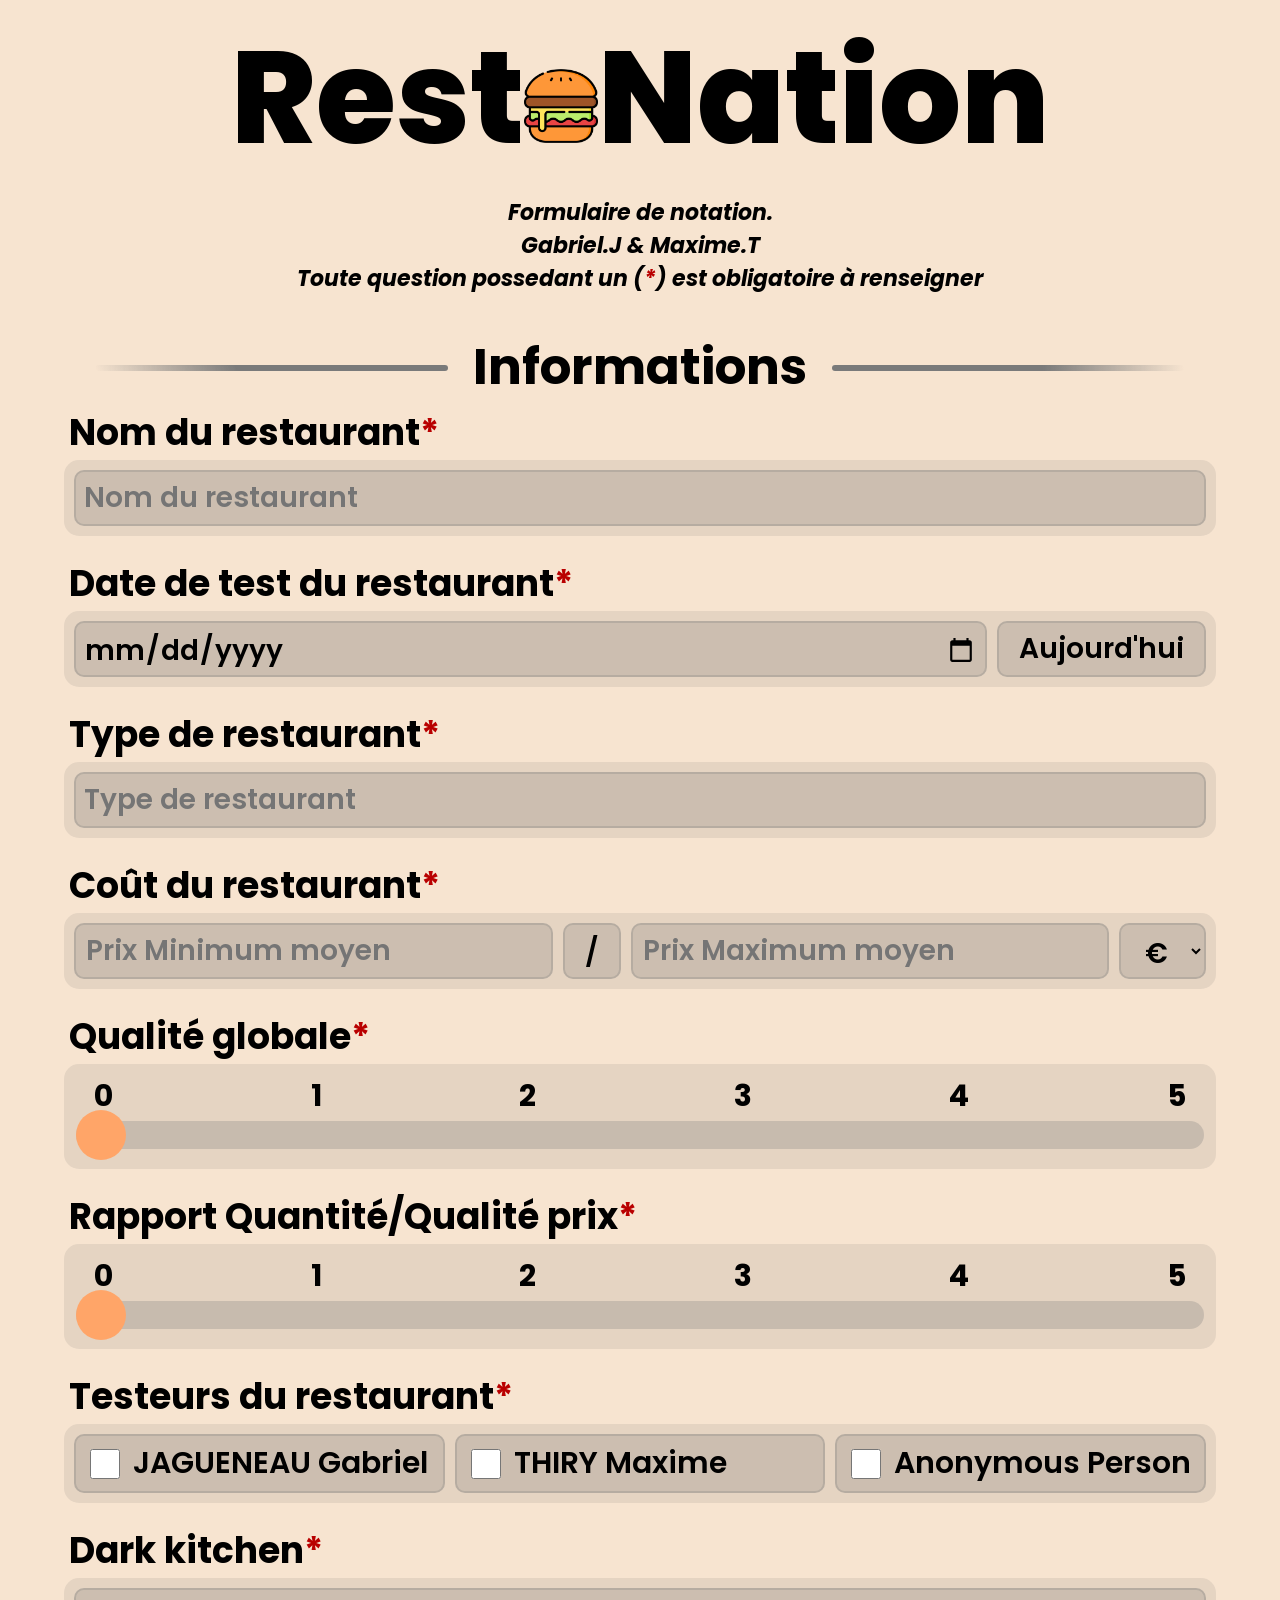
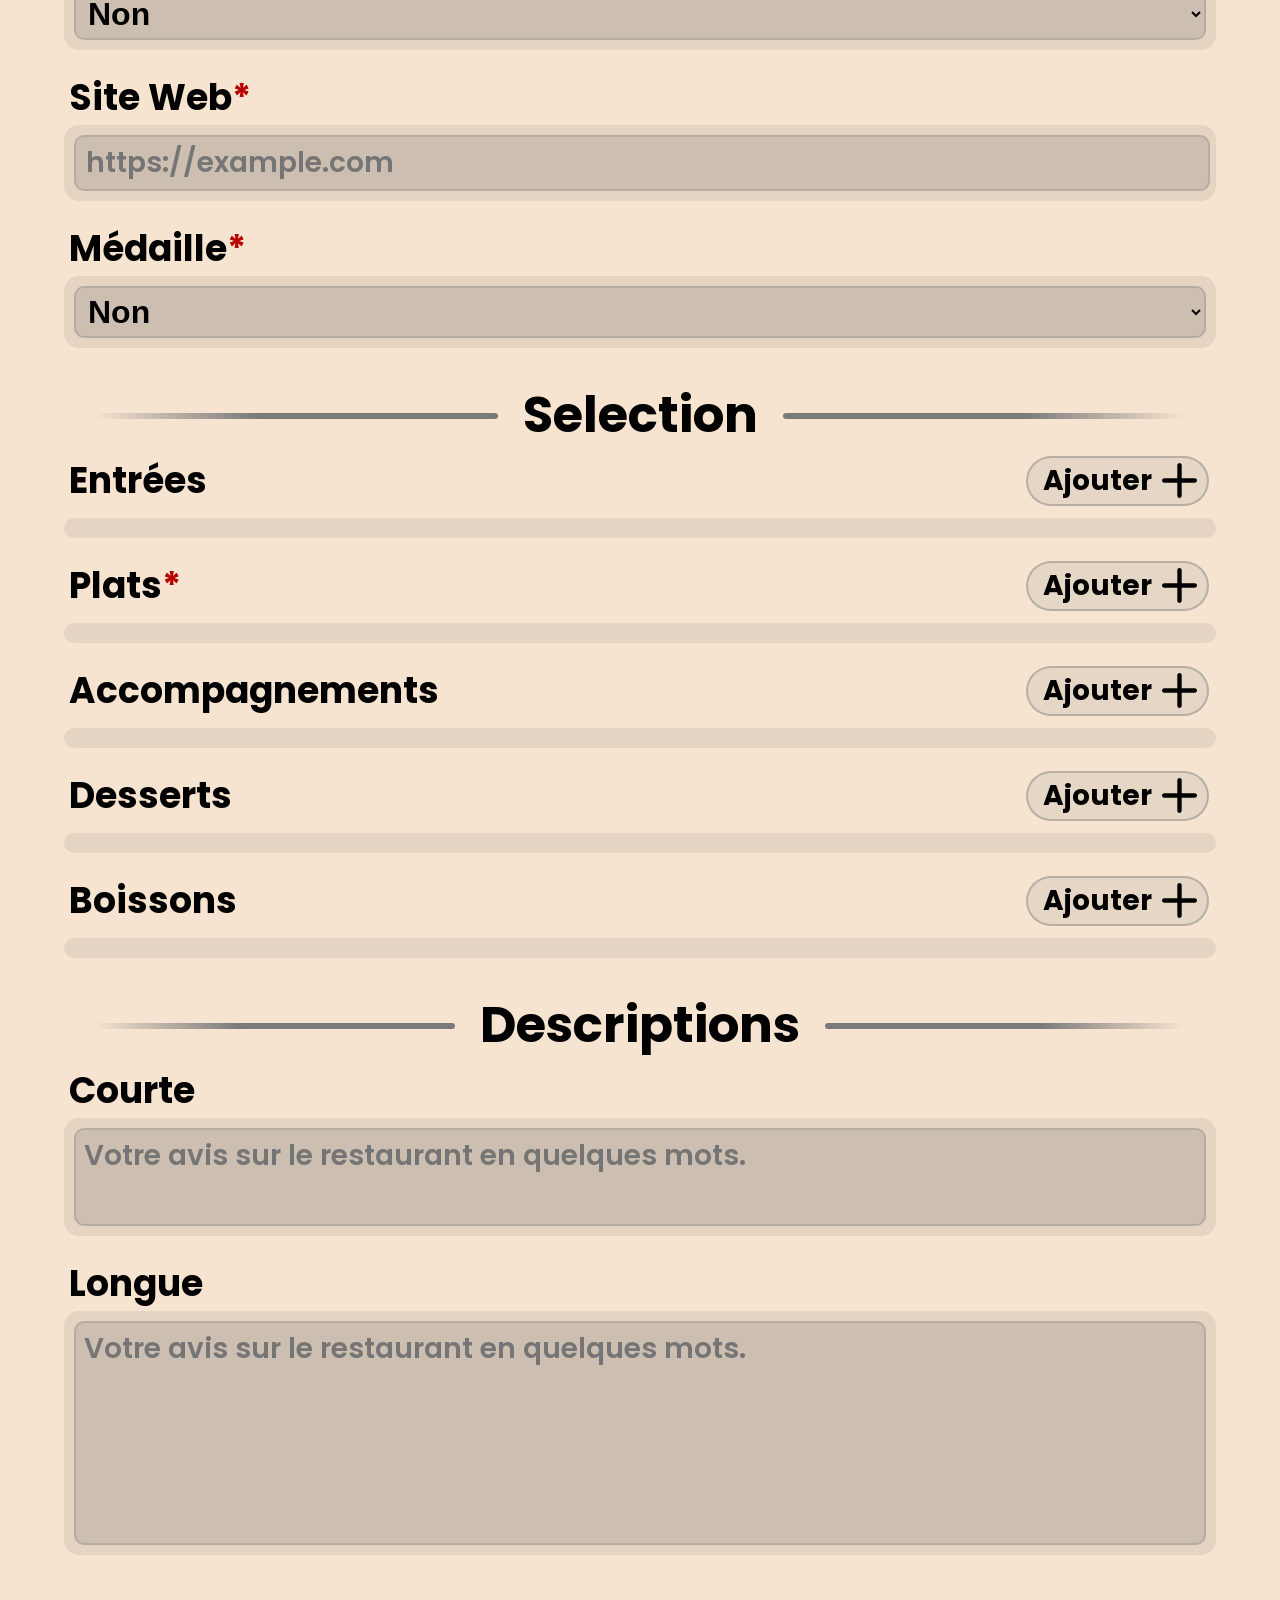
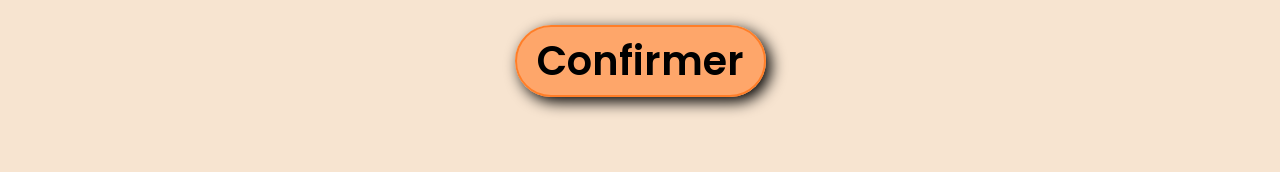
==== commit 4f14b900: "Add files via upload" ====
--- a/addresto-site/index.html
+++ b/addresto-site/index.html
@@ -114,6 +114,17 @@
             </div>
         </div>
     </section>
+    <section>
+        <div class="block">
+            <div class="title">Médaille<span style="color: rgb(185, 0, 0);">*</span></div>
+            <div class="content">
+                <select class="selector">
+                    <option value="non">Non</option>
+                    <option value="oui">Oui</option>
+                </select>
+            </div>
+        </div>
+    </section>
     
     <div class="separation"><span class="bef"></span><div class="title">Selection</div><span class="aft"></span></div>
 
@@ -190,8 +201,22 @@
             <div class="del" onclick="manage.validate()">Editer<img src="images/plus.svg" alt="delete component"></div>
         </div>
         <div class="sep"></div>
-        <div class="window">
-
+        <div class="window" id="recap">
+            <div class="general">
+                <div>Nom</div>
+                <div>Date</div>
+                <div>Alsacien</div>
+                <div>Cout</div>
+                <div>Qualité globale</div>
+                <div>rqpq</div>
+                <div>testeurs</div>
+                <div>dk</div>
+                <div>siteweb</div>
+                <div>Médaille</div>
+            </div>
+            <div class="items">
+
+            </div>
         </div>
     </div>
 
--- a/addresto-site/style.css
+++ b/addresto-site/style.css
@@ -124,7 +124,7 @@
                 gap: 10px;
                 margin-right: 7.5px;
                 transition: ease 0.2s;
-                padding: 2px 10px;
+                padding: 2px 10px 2px 15px;
                 border-radius: 90px;
                 border: rgba(116, 116, 116, 0.4) solid 2px;
                 background-color: rgba(158, 158, 158, 0.2);
@@ -424,7 +424,7 @@
     font-weight: 700;
     gap: 10px;
     transition: ease 0.2s;
-    padding: 2px 10px;
+    padding: 2px 10px 2px 15px;
     border-radius: 90px;
     border: rgba(116, 116, 116, 0.4) solid 2px;
     background-color: rgba(158, 158, 158, 0.2);
@@ -474,10 +474,9 @@
     display: flex;
     flex-direction: column;
     align-items: center;
-    width: 100%;
-    height: 95vh;
+    width: 101%;
+    height: 101vh;
     background-color: #3b3b3bfd;
-    border-radius: 50px 50px 0 0;
     bottom: 0;
     opacity: 1;
     overflow: hidden;
@@ -486,9 +485,8 @@
         flex-direction: row;
         align-items: center;
         justify-content: space-between;
-        height: 8%;
-        padding: 15px;
-        width: 98%;
+        padding: 1.5% 2% 1% 2%;
+        width: 96%;
         & .ttl {
             font-size: 40px;
             color: aliceblue;
@@ -504,9 +502,30 @@
     }
     & .window {
         height: 100%;
-        width: 97.5%;
+        width: calc(97% - 30px);
         background-color: #272727;
-        margin-bottom: 25px;
+        margin-bottom: 1%;
         border-radius: 15px;
+        display: flex;
+        flex-direction: column;
+        padding: 15px;
+        gap: 5px;
+        & .general {
+            display: grid;
+            grid-template-columns: repeat(2, 1fr);
+            gap: 10px;
+            & div {
+                display: flex;
+                background-color: #3b3b3bfd;
+                width: calc(100% - 40px);
+                height: fit-content;
+                border-radius: 15px;
+                box-shadow: 2px 2px 5px #000000;
+                padding: 5px 20px;
+                font-size: 32px;
+                font-weight: 500;
+                color: aliceblue;
+            }
+        }
     }
 }
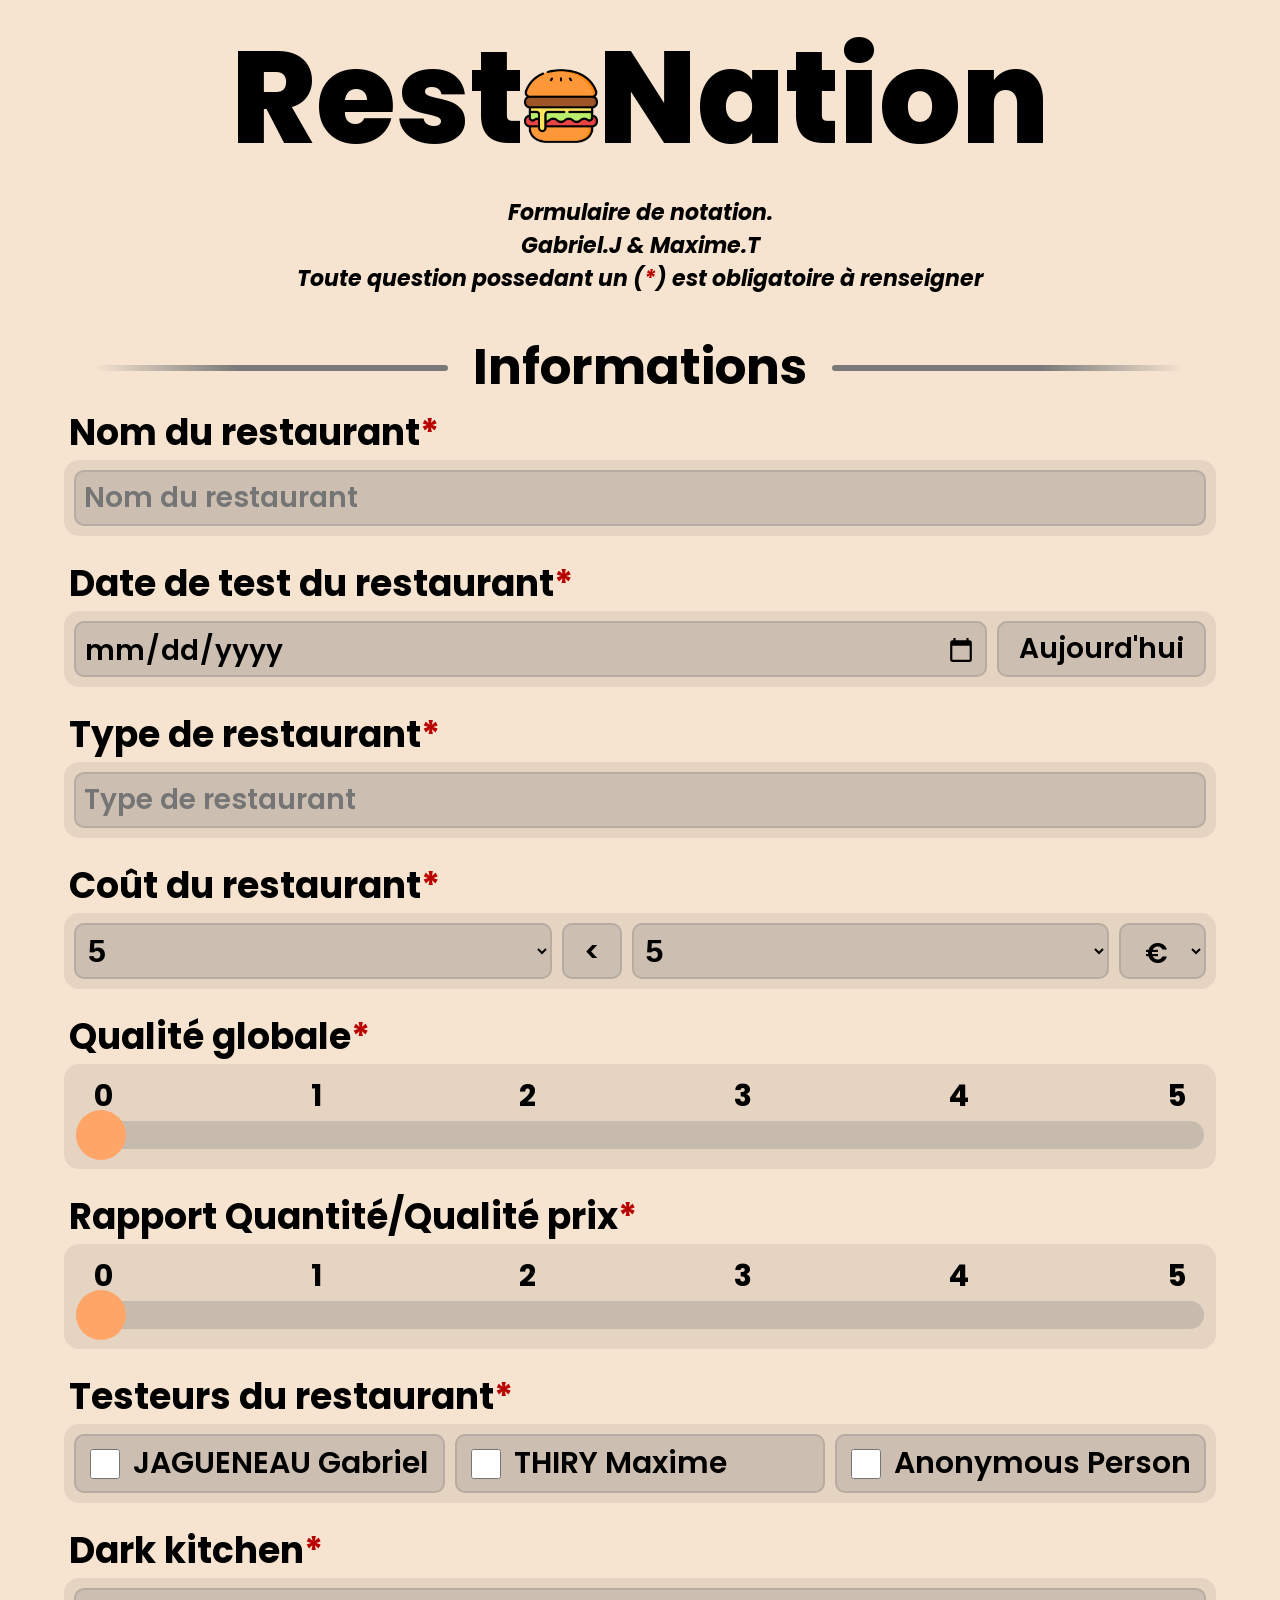
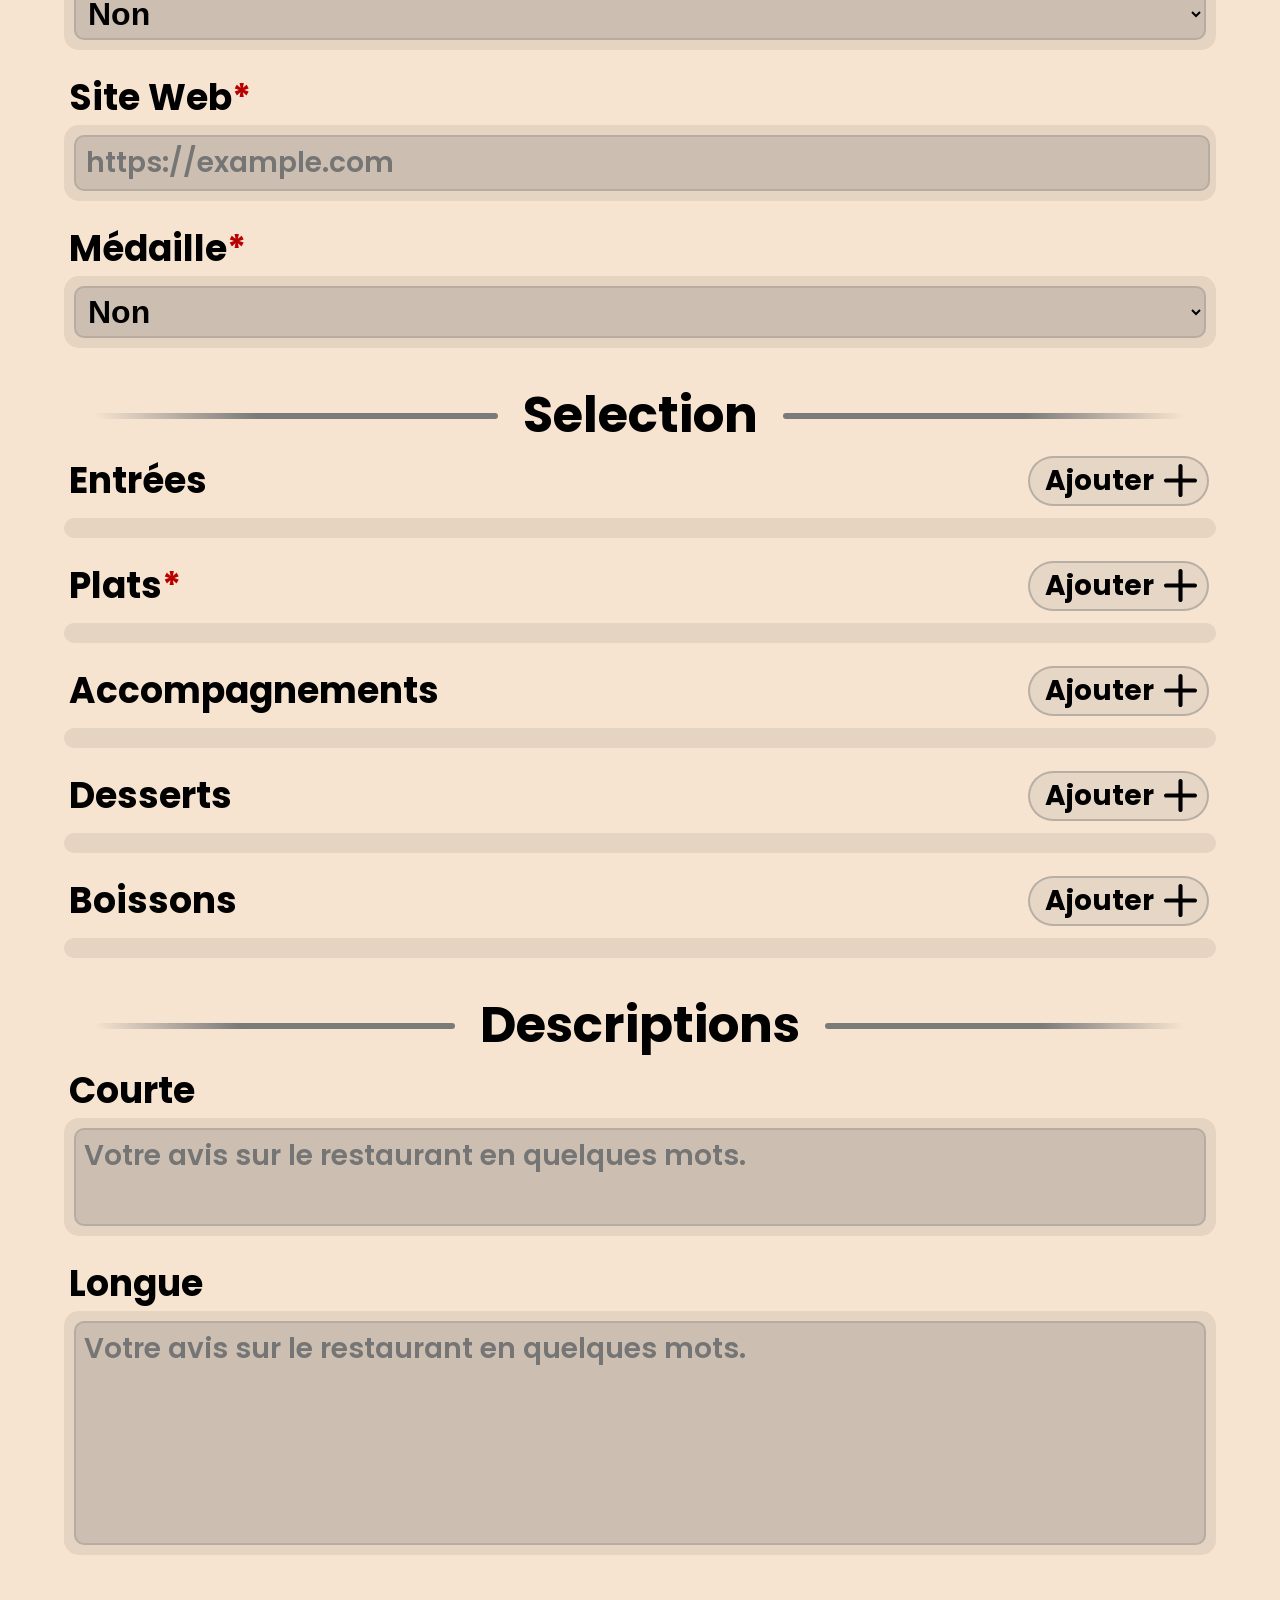
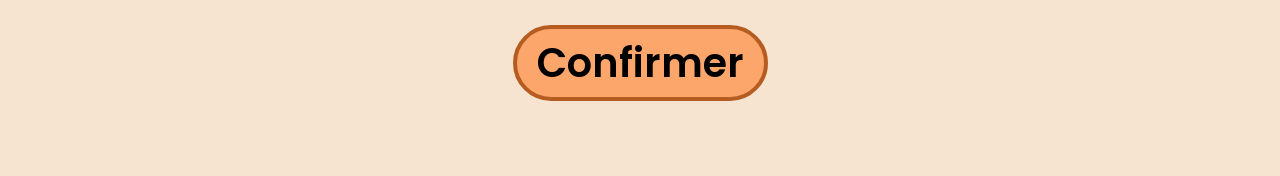
==== commit 71e5939e: "Add files via upload" ====
--- a/addresto-site/index.html
+++ b/addresto-site/index.html
@@ -26,7 +26,7 @@
         <div class="block">
             <div class="title">Nom du restaurant<span style="color: rgb(185, 0, 0);">*</span></div>
             <div class="content">
-                <input class="write" type="text" placeholder="Nom du restaurant">
+                <input id="ndr" class="write" type="text" placeholder="Nom du restaurant">
             </div>
         </div>
     </section>
@@ -45,7 +45,7 @@
         <div class="block">
             <div class="title">Type de restaurant<span style="color: rgb(185, 0, 0);">*</span></div>
             <div class="content">
-                <input class="write" type="text" placeholder="Type de restaurant">
+                <input id="tdr" class="write" type="text" placeholder="Type de restaurant">
             </div>
         </div>
     </section>
@@ -54,12 +54,66 @@
             <div class="title">Coût du restaurant<span style="color: rgb(185, 0, 0);">*</span></div>
             <div class="content">
                 <div class="numbered">
-                    <input type="number" id="priceMin" placeholder="Prix Minimum moyen"/>
-                    <div class="dived">/</div>
-                    <input type="number" id="priceMax" placeholder="Prix Maximum moyen"/>
-                    <select class="selector dived" style="padding: 8px 20px 3px 20px;">
-                        <option value="euro">€</option>
-                        <option value="dolar">$</option>
+                    <select id="min-prc" class="selector" style="padding-top: 7px; padding-bottom: 7px;">
+                        <option value="5">5</option>
+                        <option value="6">6</option>
+                        <option value="7">7</option>
+                        <option value="8">8</option>
+                        <option value="9">9</option>
+                        <option value="10">10</option>
+                        <option value="11">11</option>
+                        <option value="12">12</option>
+                        <option value="13">13</option>
+                        <option value="14">14</option>
+                        <option value="15">15</option>
+                        <option value="16">16</option>
+                        <option value="17">17</option>
+                        <option value="18">18</option>
+                        <option value="19">19</option>
+                        <option value="20">20</option>
+                        <option value="21">21</option>
+                        <option value="22">22</option>
+                        <option value="23">23</option>
+                        <option value="24">24</option>
+                        <option value="25">25</option>
+                        <option value="26">26</option>
+                        <option value="27">27</option>
+                        <option value="28">28</option>
+                        <option value="29">29</option>
+                        <option value="30">30</option>
+                    </select>
+                    <div class="dived"><</div>
+                    <select id="max-prc" class="selector" style="padding-top: 7px; padding-bottom: 7px;">
+                        <option value="5">5</option>
+                        <option value="6">6</option>
+                        <option value="7">7</option>
+                        <option value="8">8</option>
+                        <option value="9">9</option>
+                        <option value="10">10</option>
+                        <option value="11">11</option>
+                        <option value="12">12</option>
+                        <option value="13">13</option>
+                        <option value="14">14</option>
+                        <option value="15">15</option>
+                        <option value="16">16</option>
+                        <option value="17">17</option>
+                        <option value="18">18</option>
+                        <option value="19">19</option>
+                        <option value="20">20</option>
+                        <option value="21">21</option>
+                        <option value="22">22</option>
+                        <option value="23">23</option>
+                        <option value="24">24</option>
+                        <option value="25">25</option>
+                        <option value="26">26</option>
+                        <option value="27">27</option>
+                        <option value="28">28</option>
+                        <option value="29">29</option>
+                        <option value="30">30</option>
+                    </select>
+                    <select id="device" class="selector dived" style="padding: 8px 20px 3px 20px;">
+                        <option value="€">€</option>
+                        <option value="$">$</option>
                     </select>
                 </div>
             </div>
@@ -87,10 +141,10 @@
         <div class="block">
             <div class="title">Testeurs du restaurant<span style="color: rgb(185, 0, 0);">*</span></div>
             <div class="content">
-                <div class="checkbox">
-                    <label><input type="checkbox" id="user1" value="JAGUENEAU Gabriel">JAGUENEAU Gabriel</label>
-                    <label><input type="checkbox" id="user2" value="THIRY Maxime">THIRY Maxime</label>
-                    <label><input type="checkbox" id="user3" value="Anonymous Person">Anonymous Person</label>
+                <div class="checkbox" >
+                    <label><input type="checkbox" id="user1" value="J.G">JAGUENEAU Gabriel</label>
+                    <label><input type="checkbox" id="user2" value="T.M">THIRY Maxime</label>
+                    <label><input type="checkbox" id="user3" value="A.P">Anonymous Person</label>
                 </div>
             </div>
         </div>
@@ -99,9 +153,9 @@
         <div class="block">
             <div class="title">Dark kitchen<span style="color: rgb(185, 0, 0);">*</span></div>
             <div class="content">
-                <select class="selector">
-                    <option value="non">Non</option>
-                    <option value="oui">Oui</option>
+                <select class="selector" id="dk">
+                    <option value="false">Non</option>
+                    <option value="true">Oui</option>
                 </select>
             </div>
         </div>
@@ -118,9 +172,9 @@
         <div class="block">
             <div class="title">Médaille<span style="color: rgb(185, 0, 0);">*</span></div>
             <div class="content">
-                <select class="selector">
-                    <option value="non">Non</option>
-                    <option value="oui">Oui</option>
+                <select class="selector" id="medal">
+                    <option value="false">Non</option>
+                    <option value="true">Oui</option>
                 </select>
             </div>
         </div>
@@ -200,24 +254,8 @@
             <div class="ttl">Récapitulatif</div>
             <div class="del" onclick="manage.validate()">Editer<img src="images/plus.svg" alt="delete component"></div>
         </div>
-        <div class="sep"></div>
-        <div class="window" id="recap">
-            <div class="general">
-                <div>Nom</div>
-                <div>Date</div>
-                <div>Alsacien</div>
-                <div>Cout</div>
-                <div>Qualité globale</div>
-                <div>rqpq</div>
-                <div>testeurs</div>
-                <div>dk</div>
-                <div>siteweb</div>
-                <div>Médaille</div>
-            </div>
-            <div class="items">
-
-            </div>
-        </div>
+        <div class="sep" style="margin-bottom: 25px;"></div>
+        <div class="window" id="recap"></div>
     </div>
 
     <script src="https://unpkg.com/aos@next/dist/aos.js"></script>
--- a/addresto-site/style.css
+++ b/addresto-site/style.css
@@ -133,7 +133,7 @@
                     border: rgb(247, 136, 62) solid 2px;
                 }
                 & img {
-                    height: 35px !important;
+                    height: 33px !important;
                 }
             }
             & .title {
@@ -444,16 +444,15 @@
     font-weight: 600;
     margin-top: 50px;
     margin-bottom: 75px;
-    background-color: rgba(255, 151, 81, 0.8);
-    border: 2px solid rgb(255, 126, 40);
+    background-color: rgba(255, 126, 40, 0.6);
+    border: 4px solid rgb(182, 92, 33);
     padding: 4px 20px;
     border-radius: 90px;
     transition: ease 0.2s;
     cursor: pointer;
-    box-shadow: 5px 5px 15px #000000;
     &:active {
-        background-color: rgba(255, 151, 81, 0.9);
-        box-shadow: 7.5px 7.5px 15px #000000;
+        border: 4px solid rgba(172, 112, 71, 0);
+        background-color: rgba(255, 126, 40);
         transform: scale(1.02);
     }
 }
@@ -464,9 +463,6 @@
     opacity: 0 !important;
     height: 0px !important;
 }
-.notmoving {
-    overflow: hidden;
-}
 .volet {
     z-index: 9;
     transition: ease 0.5s;
@@ -475,7 +471,7 @@
     flex-direction: column;
     align-items: center;
     width: 101%;
-    height: 101vh;
+    height: 100%;
     background-color: #3b3b3bfd;
     bottom: 0;
     opacity: 1;
@@ -485,20 +481,19 @@
         flex-direction: row;
         align-items: center;
         justify-content: space-between;
-        padding: 1.5% 2% 1% 2%;
+        padding: 1% 2% 1% 2%;
         width: 96%;
         & .ttl {
             font-size: 40px;
             color: aliceblue;
             font-weight: 600;
-            margin-left: 15px;
         }
     }
     & .sep {
-        padding: 1.5px;
+        padding: 2px;
         width: 95%;
         background-color: #505050;
-        margin-bottom: 25px;
+        border-radius: 90px;
     }
     & .window {
         height: 100%;
@@ -509,11 +504,13 @@
         display: flex;
         flex-direction: column;
         padding: 15px;
-        gap: 5px;
+        gap: 15px;
+        align-items: center;
         & .general {
             display: grid;
             grid-template-columns: repeat(2, 1fr);
             gap: 10px;
+            width: 100%;
             & div {
                 display: flex;
                 background-color: #3b3b3bfd;
@@ -525,6 +522,41 @@
                 font-size: 32px;
                 font-weight: 500;
                 color: aliceblue;
+                gap: 10px;
+                & span {
+                    color: rgb(255, 151, 81);
+                }
+            }
+        }
+        & .items {
+            display: grid;
+            grid-template-columns: repeat(2, 1fr);
+            gap: 10px;
+            width: 100%;
+            & .item {
+                display: flex;
+                flex-direction: column;
+                background-color: #3b3b3bfd;
+                width: calc(100% - 40px);
+                height: fit-content;
+                border-radius: 15px;
+                box-shadow: 2px 2px 5px #000000;
+                padding: 5px 20px;
+                font-size: 32px;
+                font-weight: 500;
+                color: aliceblue;
+                & .ttl {
+                    font-size: 34px;
+                    font-weight: 700;
+                    display: flex;
+                    align-items: center;
+                    gap: 10px;
+                    & img {
+                        height: 30px !important;
+                        transform: rotateZ(-90deg);
+                        background-color: #00000000 !important;
+                    }
+                }
             }
         }
     }
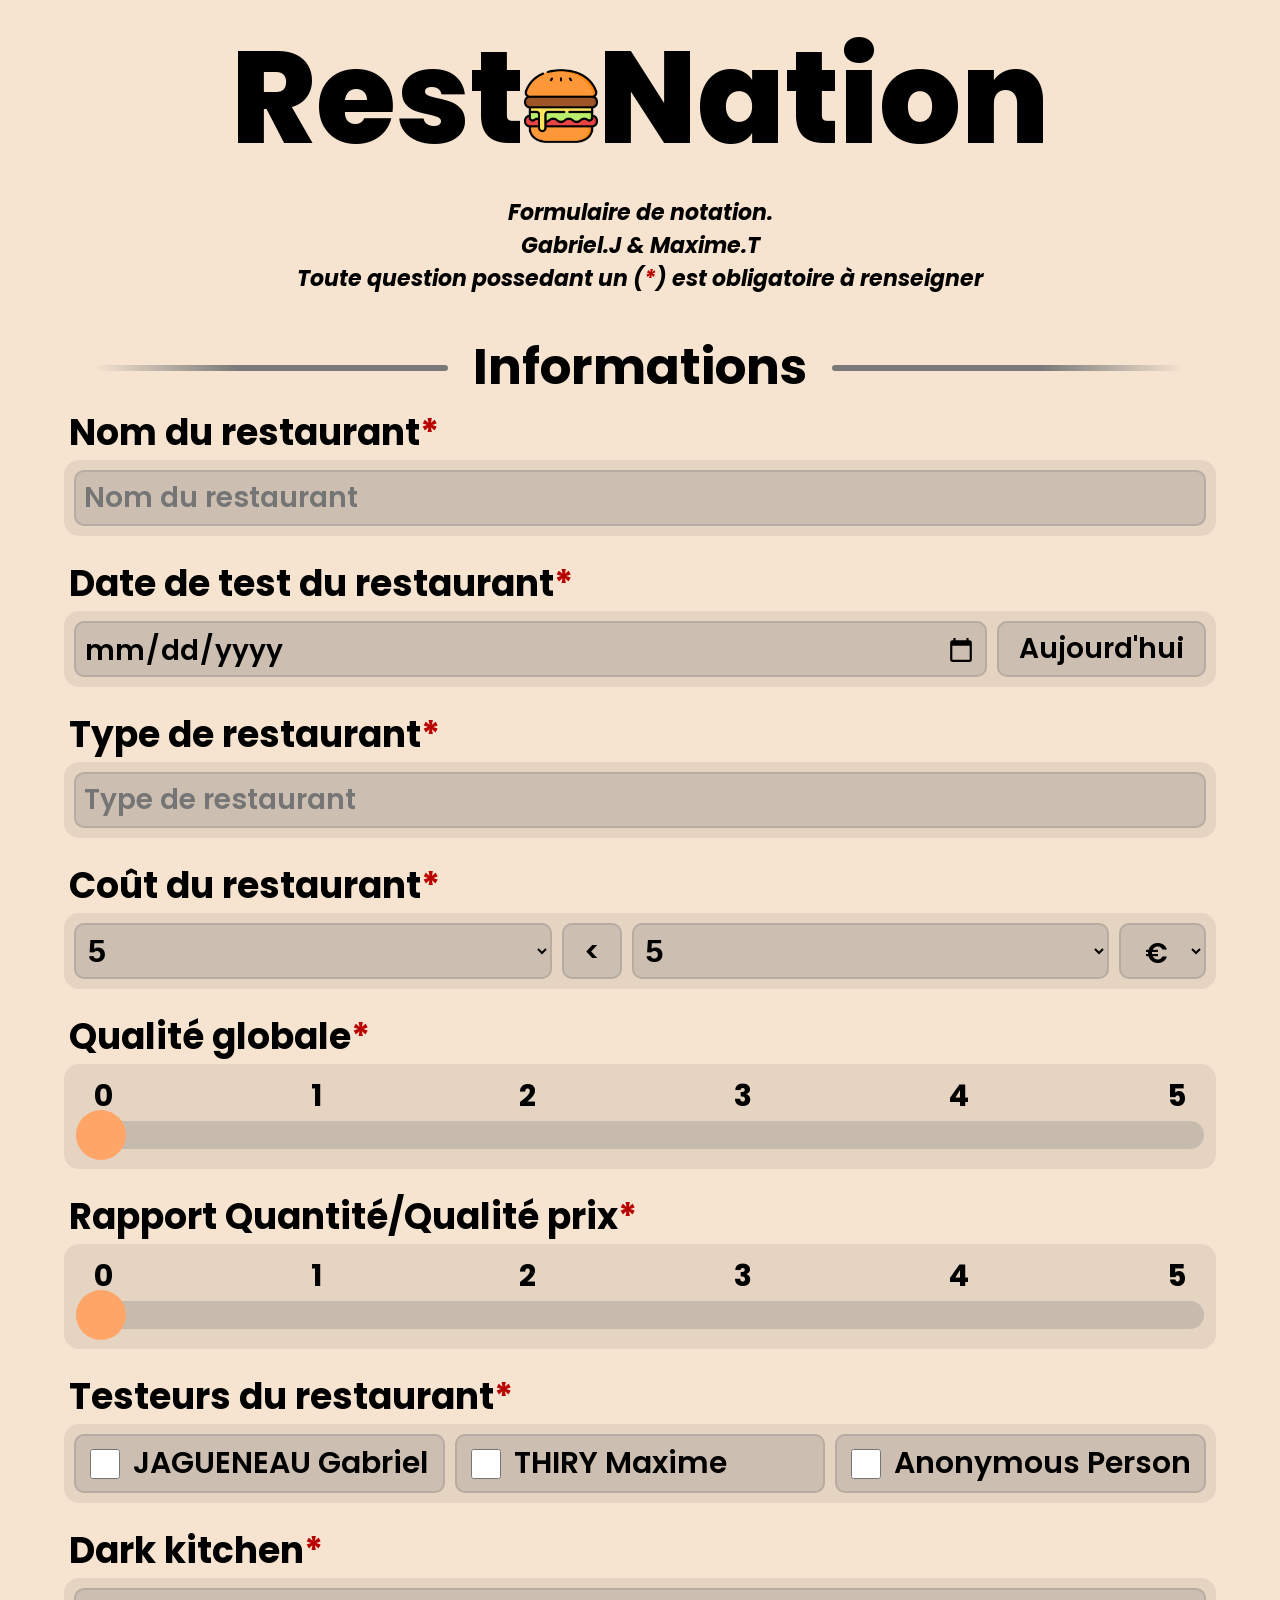
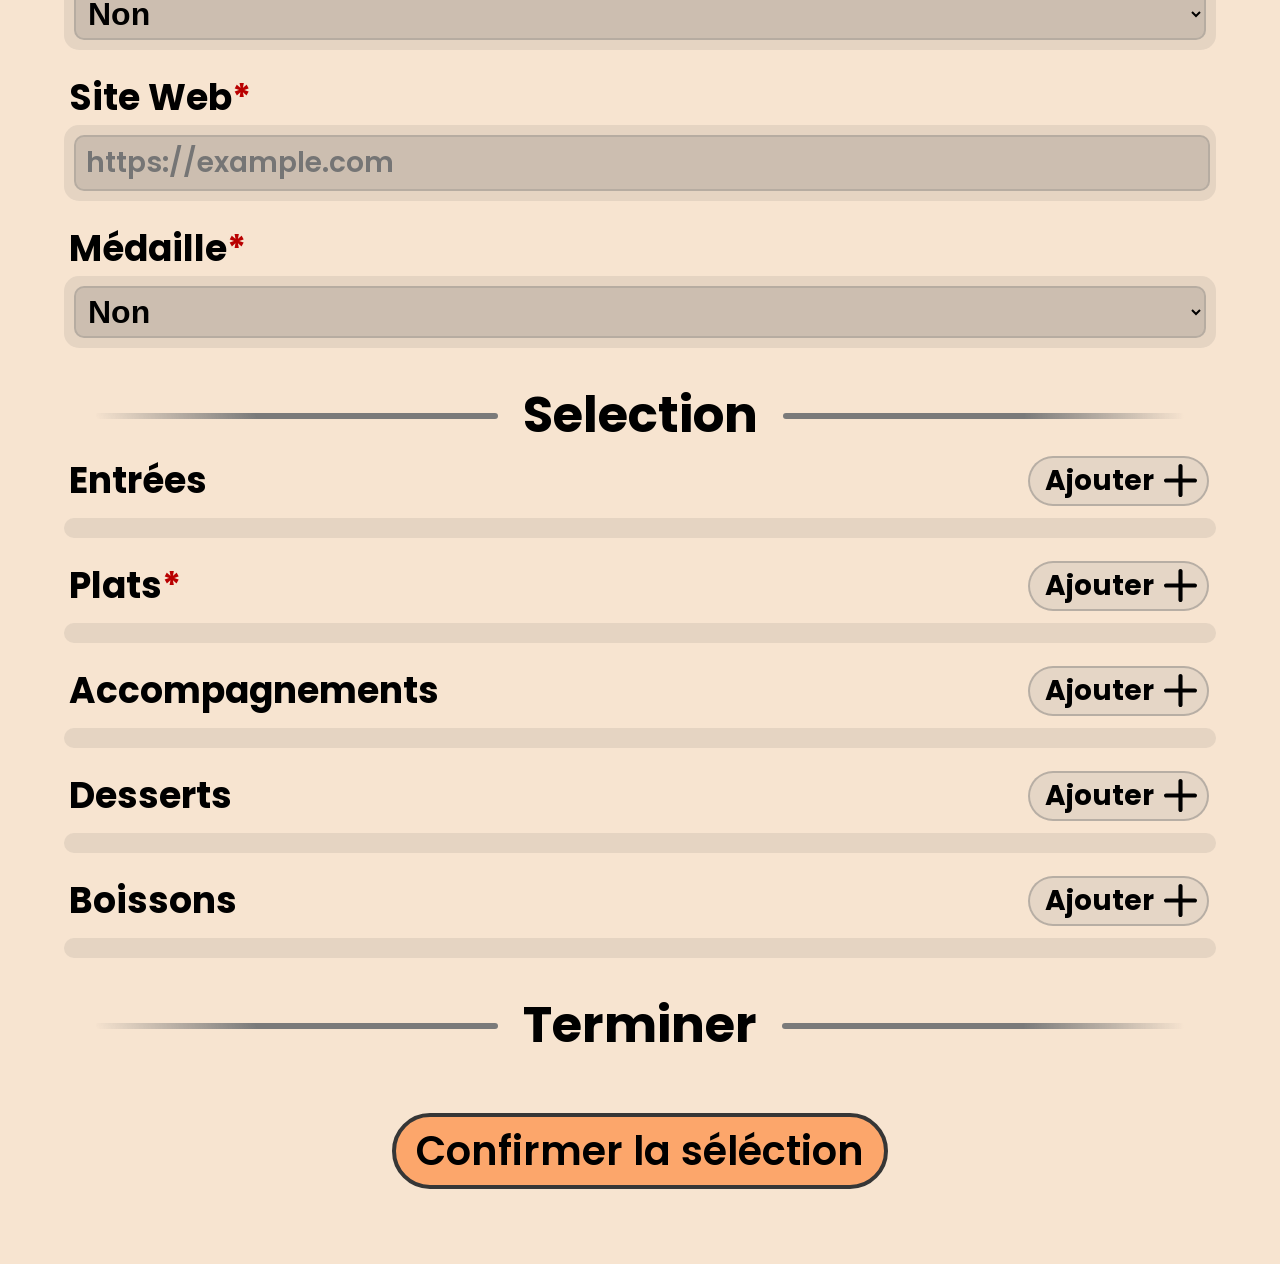
==== commit 411453a8: "Add files via upload" ====
--- a/addresto-site/index.html
+++ b/addresto-site/index.html
@@ -1,5 +1,5 @@
 <!DOCTYPE html>
-<html oncontextmenu="return false;">
+<html>
 <head>
     <meta charset="UTF-8">
     <title>RestoNation - ajout d'un restaurant</title>
@@ -9,6 +9,7 @@
     <link href="https://unpkg.com/aos@2.3.1/dist/aos.css" rel="stylesheet">
 </head>
 <body data-aos="fade-up" data-aos-duration="800" id="body">
+
     <header>
         <div class="title" data-aos="zoom-in-down" data-aos-duration="800" data-aos-delay="200">
             Rest<img src="images/burger.png" data-aos="zoom-out" data-aos-duration="800" data-aos-delay="400">Nation
@@ -142,9 +143,9 @@
             <div class="title">Testeurs du restaurant<span style="color: rgb(185, 0, 0);">*</span></div>
             <div class="content">
                 <div class="checkbox" >
-                    <label><input type="checkbox" id="user1" value="J.G">JAGUENEAU Gabriel</label>
-                    <label><input type="checkbox" id="user2" value="T.M">THIRY Maxime</label>
-                    <label><input type="checkbox" id="user3" value="A.P">Anonymous Person</label>
+                    <label><input type="checkbox" id="user1" value="JAGUENEAU Gabriel">JAGUENEAU Gabriel</label>
+                    <label><input type="checkbox" id="user2" value="THIRY Maxime">THIRY Maxime</label>
+                    <label><input type="checkbox" id="user3" value="Anonymous Person">Anonymous Person</label>
                 </div>
             </div>
         </div>
@@ -228,26 +229,9 @@
         </div>
     </section>
 
-    <div class="separation"><span class="bef"></span><div class="title">Descriptions</div><span class="aft"></span></div>
-    
-    <section>
-        <div class="block">
-            <div class="title">Courte</div>
-            <div class="content">
-                <textarea class="write" type="text" rows="2" placeholder="Votre avis sur le restaurant en quelques mots."></textarea>
-            </div>
-        </div>
-    </section>
-    <section>
-        <div class="block">
-            <div class="title">Longue</div>
-            <div class="content">
-                <textarea class="write" type="text" rows="5" placeholder="Votre avis sur le restaurant en quelques mots."></textarea>
-            </div>
-        </div>
-    </section>
-
-    <div class="validate" onclick="manage.validate()">Confirmer</div>
+    <div class="separation"><span class="bef"></span><div class="title">Terminer</div><span class="aft"></span></div>
+
+    <div class="validate" onclick="manage.validate()">Confirmer la séléction</div>
 
     <div class="volet ns" id="volet">
         <div class="top">
--- a/addresto-site/style.css
+++ b/addresto-site/style.css
@@ -12,7 +12,8 @@
     padding: 0;
     cursor: default;
     background-color: rgba(218, 121, 23, 0.2);
-    overflow: scroll;
+    overflow-y: scroll;
+    overflow-x: hidden;
     display: flex;
     flex-direction: column;
     align-items: center;
@@ -445,7 +446,7 @@
     margin-top: 50px;
     margin-bottom: 75px;
     background-color: rgba(255, 126, 40, 0.6);
-    border: 4px solid rgb(182, 92, 33);
+    border: 4px solid rgb(54, 54, 54);
     padding: 4px 20px;
     border-radius: 90px;
     transition: ease 0.2s;
@@ -458,14 +459,14 @@
 }
 
 .ns {
-    transition: ease 1s;
+    transition: ease 0.6s;
     z-index: -9 !important;
     opacity: 0 !important;
     height: 0px !important;
 }
 .volet {
     z-index: 9;
-    transition: ease 0.5s;
+    transition: ease 0.6s;
     position: absolute;
     display: flex;
     flex-direction: column;
@@ -490,7 +491,7 @@
         }
     }
     & .sep {
-        padding: 2px;
+        padding: 3px;
         width: 95%;
         background-color: #505050;
         border-radius: 90px;
@@ -507,11 +508,20 @@
         gap: 15px;
         align-items: center;
         & .general {
-            display: grid;
-            grid-template-columns: repeat(2, 1fr);
+            display: flex;
+            flex-direction: column;
             gap: 10px;
             width: 100%;
+            & .grd {
+                display: grid;
+                grid-template-columns: repeat(2, 1fr);
+                background-color: #3b3b3b00;
+                box-shadow: 2px 2px 5px #00000000;
+                padding: 0;
+                width: 100%;
+            }
             & div {
+                justify-content: center;
                 display: flex;
                 background-color: #3b3b3bfd;
                 width: calc(100% - 40px);
@@ -523,14 +533,15 @@
                 font-weight: 500;
                 color: aliceblue;
                 gap: 10px;
+                text-align: center;
                 & span {
                     color: rgb(255, 151, 81);
                 }
             }
         }
         & .items {
-            display: grid;
-            grid-template-columns: repeat(2, 1fr);
+            display: flex;
+            flex-direction: column;
             gap: 10px;
             width: 100%;
             & .item {
@@ -557,6 +568,26 @@
                         background-color: #00000000 !important;
                     }
                 }
+                & span {
+                    color: rgb(255, 151, 81);
+                }
+            }
+        }
+        & .copybtn {
+            display: flex;
+            font-size: 40px;
+            font-weight: 600;
+            margin-top: 20px;
+            background-color: rgba(255, 126, 40, 0.7);
+            border: 4px solid rgb(255, 126, 40);
+            padding: 4px 20px;
+            border-radius: 90px;
+            transition: ease 0.2s;
+            cursor: pointer;
+            &:active {
+                border: 4px solid rgba(172, 112, 71, 0);
+                background-color: rgba(255, 126, 40);
+                transform: scale(1.02);
             }
         }
     }
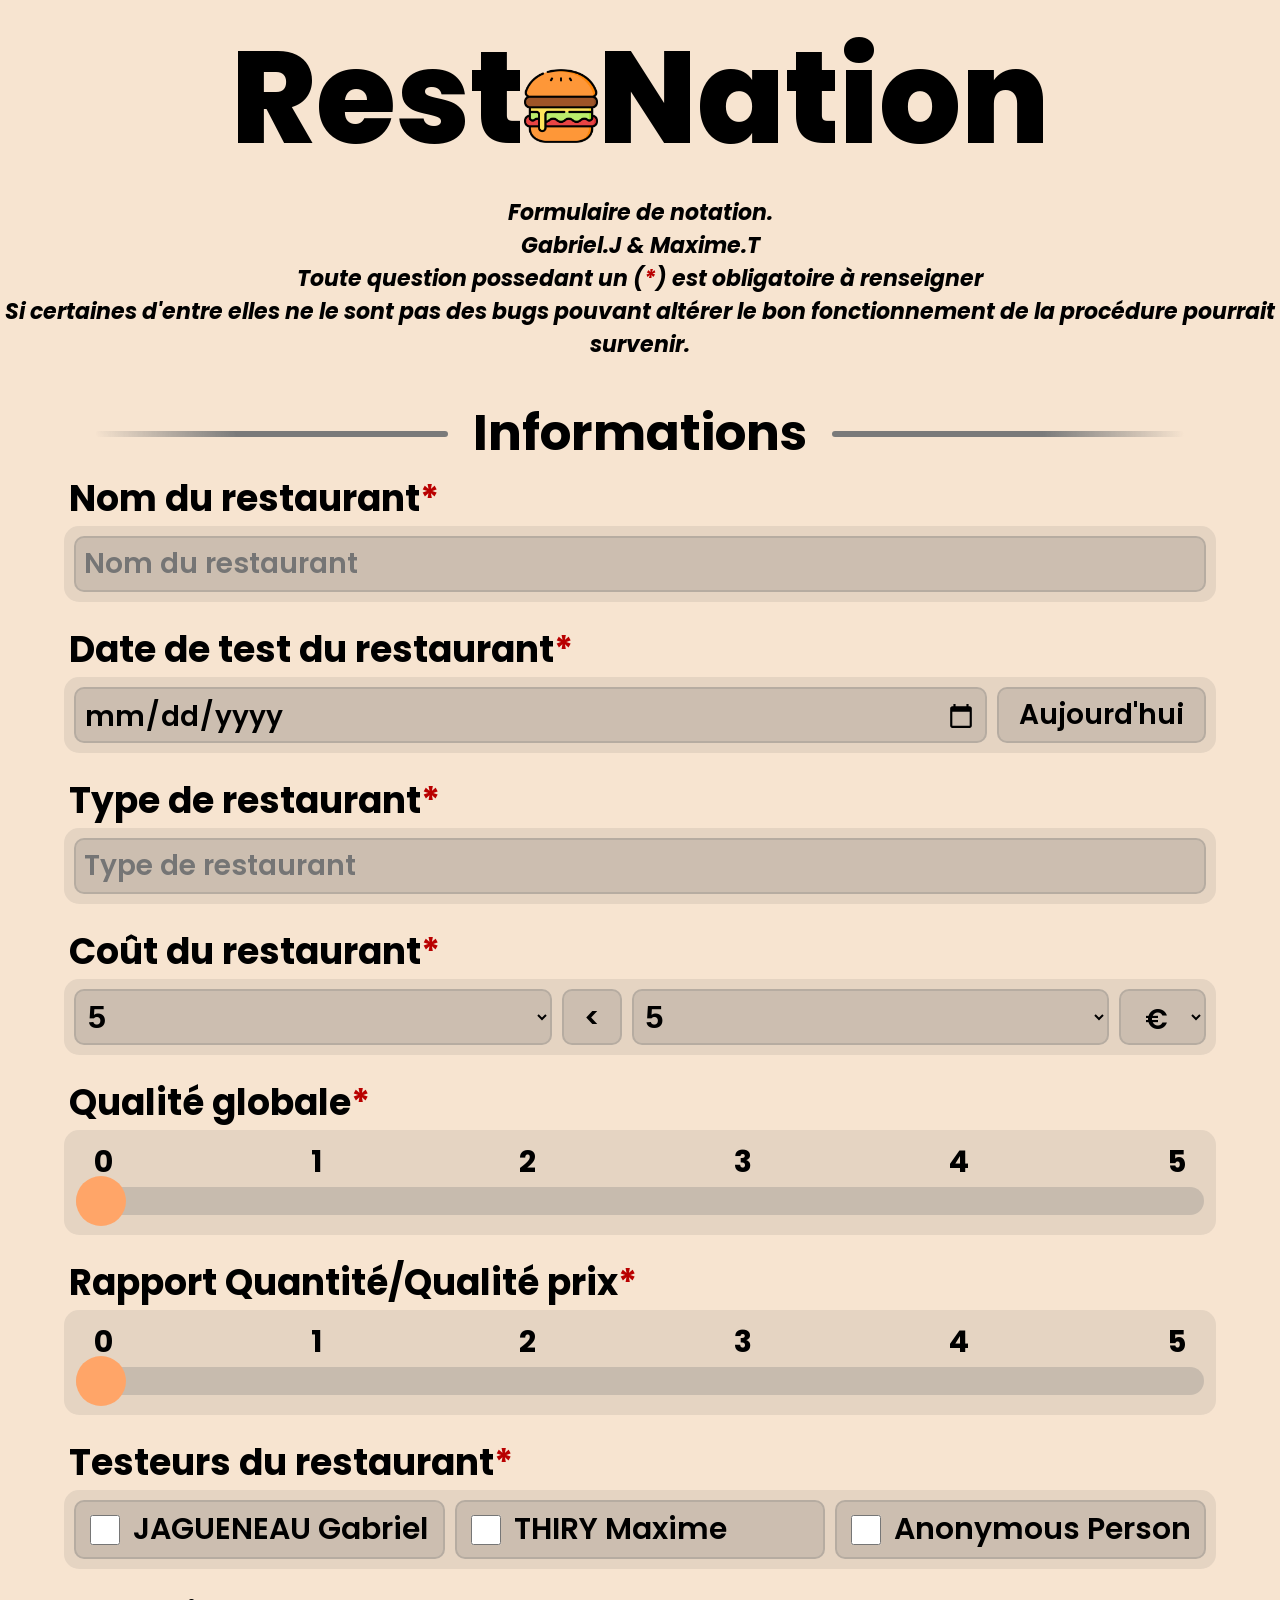
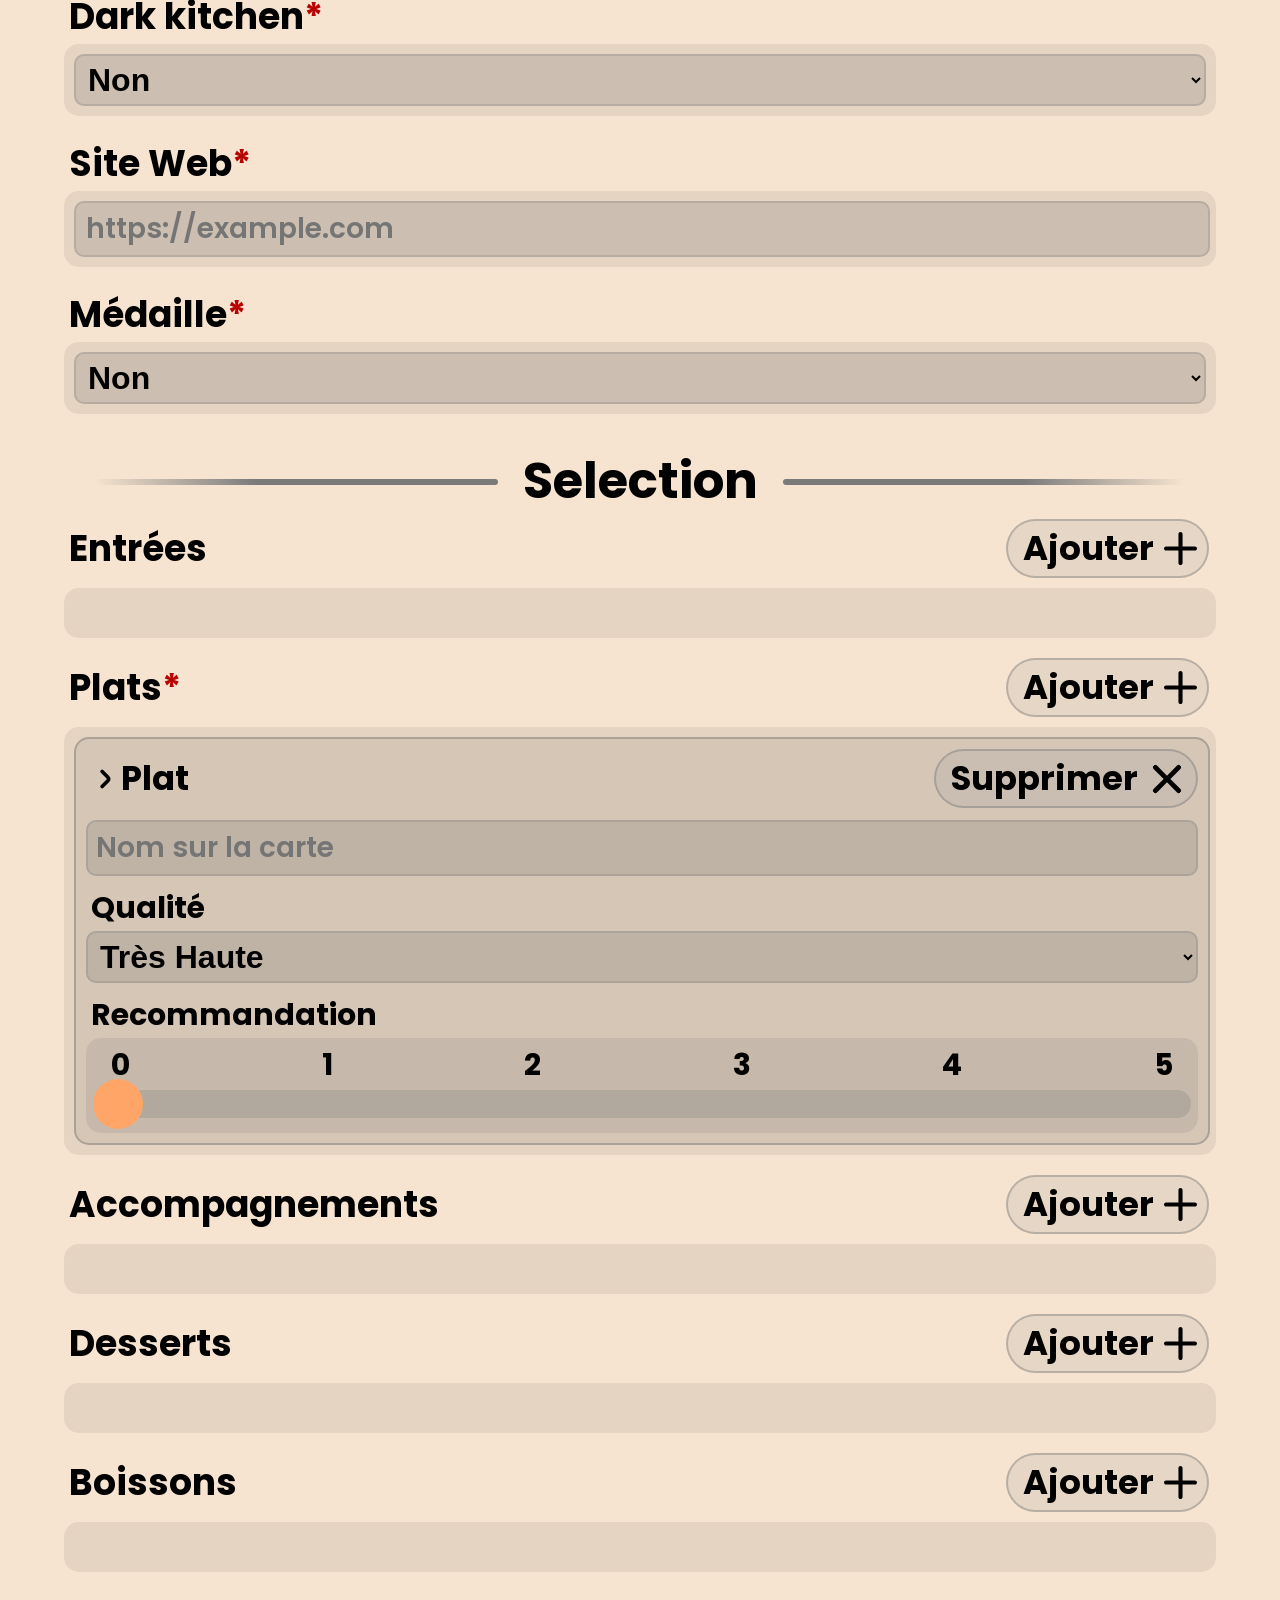
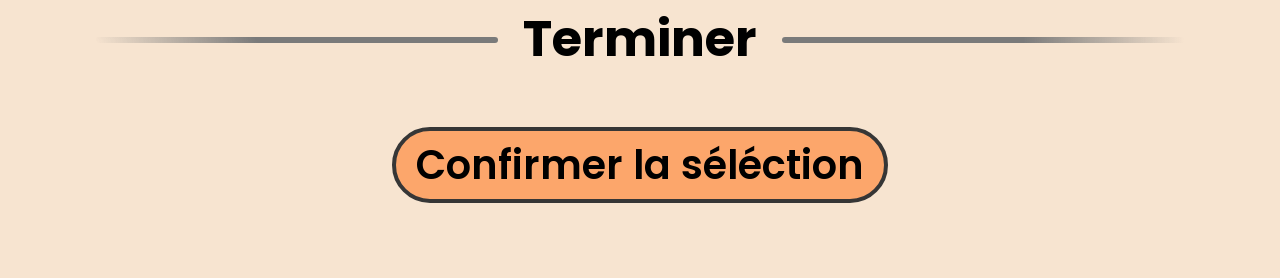
==== commit 7a692901: "Add files via upload" ====
--- a/addresto-site/index.html
+++ b/addresto-site/index.html
@@ -8,16 +8,17 @@
     <link href="https://fonts.googleapis.com/css2?family=PT+Sans+Caption:wght@700&family=Poppins:ital,wght@0,100;0,200;0,300;0,400;0,500;0,600;0,700;0,800;0,900;1,100;1,200;1,300;1,400;1,500;1,600;1,700;1,800;1,900&display=swap" rel="stylesheet">
     <link href="https://unpkg.com/aos@2.3.1/dist/aos.css" rel="stylesheet">
 </head>
-<body data-aos="fade-up" data-aos-duration="800" id="body">
+<body data-aos="fade-up" data-aos-duration="1000" id="body">
 
     <header>
-        <div class="title" data-aos="zoom-in-down" data-aos-duration="800" data-aos-delay="200">
-            Rest<img src="images/burger.png" data-aos="zoom-out" data-aos-duration="800" data-aos-delay="400">Nation
+        <div class="title" data-aos="zoom-in-down" data-aos-duration="800">
+            Rest<img src="images/burger.png" data-aos="zoom-out" data-aos-duration="800" data-aos-delay="200">Nation
         </div>
         <div class="undertext">
-            <div data-aos="fade-up-right" data-aos-duration="800" data-aos-delay="800">Formulaire de notation.</div>
-            <div data-aos="fade-up-left" data-aos-duration="800" data-aos-delay="1000">Gabriel.J & Maxime.T</div>
-            <div data-aos="fade-up-right" data-aos-duration="800" data-aos-delay="1200">Toute question possedant un (<span style="color: rgb(185, 0, 0);">*</span>) est obligatoire à renseigner</div>
+            <div data-aos="fade-up-right" data-aos-duration="800" data-aos-delay="400">Formulaire de notation.</div>
+            <div data-aos="fade-up-left" data-aos-duration="800" data-aos-delay="500">Gabriel.J & Maxime.T</div>
+            <div data-aos="fade-up-right" data-aos-duration="800" data-aos-delay="600">Toute question possedant un (<span style="color: rgb(185, 0, 0);">*</span>) est obligatoire à renseigner</div>
+            <div data-aos="fade-up-left" data-aos-duration="800" data-aos-delay="700">Si certaines d'entre elles ne le sont pas des bugs pouvant altérer le bon fonctionnement de la procédure pourrait survenir.</div>
         </div>
     </header>
 
@@ -236,7 +237,7 @@
     <div class="volet ns" id="volet">
         <div class="top">
             <div class="ttl">Récapitulatif</div>
-            <div class="del" onclick="manage.validate()">Editer<img src="images/plus.svg" alt="delete component"></div>
+            <div id="deletetop" class="del" onclick="manage.validate()">Editer<img src="images/plus.svg" alt="delete component"></div>
         </div>
         <div class="sep" style="margin-bottom: 25px;"></div>
         <div class="window" id="recap"></div>
--- a/addresto-site/style.css
+++ b/addresto-site/style.css
@@ -115,28 +115,6 @@
             justify-content: space-between;
             align-items: center;
             margin-bottom: 10px;
-            & .adder {
-                display: flex;
-                flex-direction: row;
-                align-items: center;
-                margin-left: 5px;
-                font-size: 28px;
-                font-weight: 700;
-                gap: 10px;
-                margin-right: 7.5px;
-                transition: ease 0.2s;
-                padding: 2px 10px 2px 15px;
-                border-radius: 90px;
-                border: rgba(116, 116, 116, 0.4) solid 2px;
-                background-color: rgba(158, 158, 158, 0.2);
-                &:active {
-                    background-color: rgba(255, 164, 104, 0.6);
-                    border: rgb(247, 136, 62) solid 2px;
-                }
-                & img {
-                    height: 33px !important;
-                }
-            }
             & .title {
                 margin-left: 5px;
                 font-size: 36px;
@@ -147,7 +125,7 @@
             display: flex;
             flex-direction: column;
             justify-content: space-between;
-            height: 100%;
+            min-height: 30px !important;
             background-color: #6161611f;
             padding: 10px;
             border-radius: 15px;
@@ -421,7 +399,7 @@
     flex-direction: row;
     align-items: center;
     margin-left: 5px;
-    font-size: 28px;
+    font-size: 34px;
     font-weight: 700;
     gap: 10px;
     transition: ease 0.2s;
@@ -434,8 +412,31 @@
         border: rgb(247, 136, 62) solid 2px;
     }
     & img {
-        height: 35px !important;
+        height: 38px !important;
         transform: rotate(45deg);
+    }
+}
+
+& .adder {
+    display: flex;
+    flex-direction: row;
+    align-items: center;
+    margin-left: 5px;
+    font-size: 34px;
+    font-weight: 700;
+    gap: 10px;
+    margin-right: 7.5px;
+    transition: ease 0.2s;
+    padding: 2px 10px 2px 15px;
+    border-radius: 90px;
+    border: rgba(116, 116, 116, 0.4) solid 2px;
+    background-color: rgba(158, 158, 158, 0.2);
+    &:active {
+        background-color: rgba(255, 164, 104, 0.6);
+        border: rgb(247, 136, 62) solid 2px;
+    }
+    & img {
+        height: 33px !important;
     }
 }
 
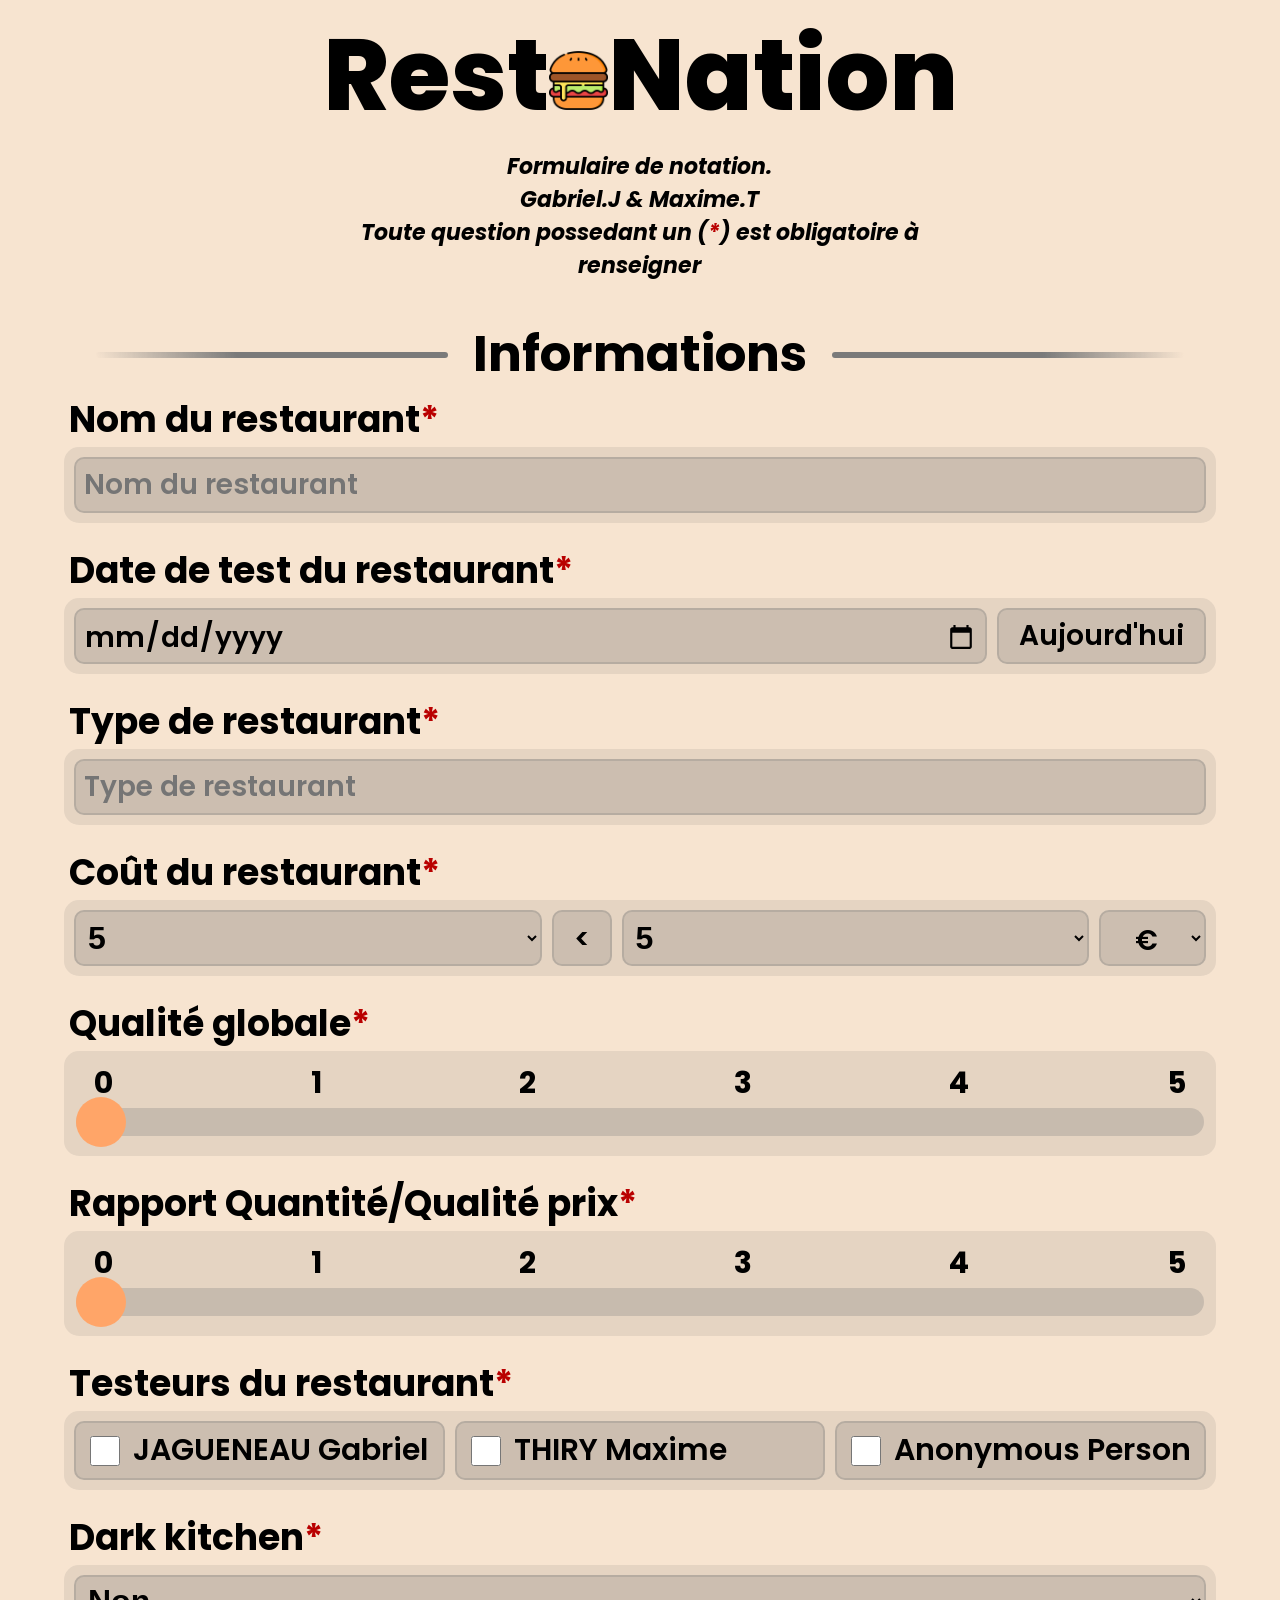
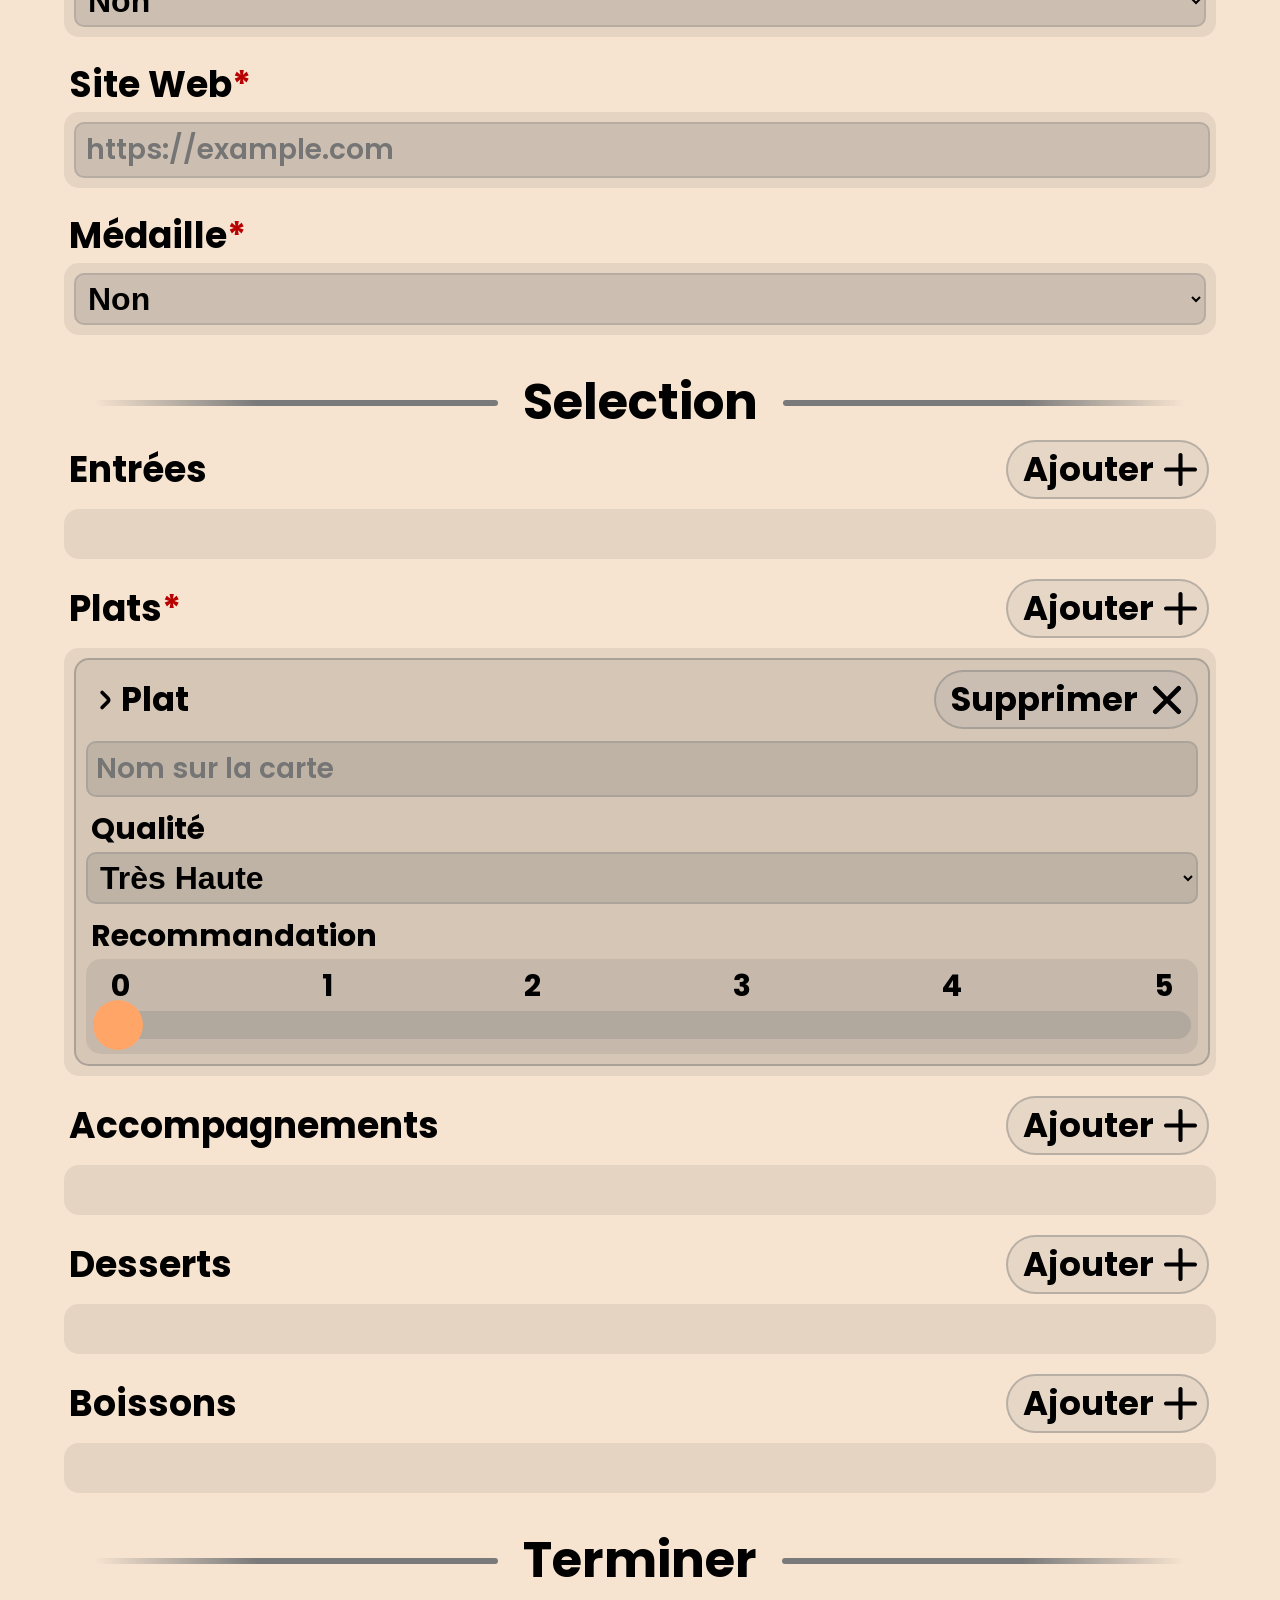
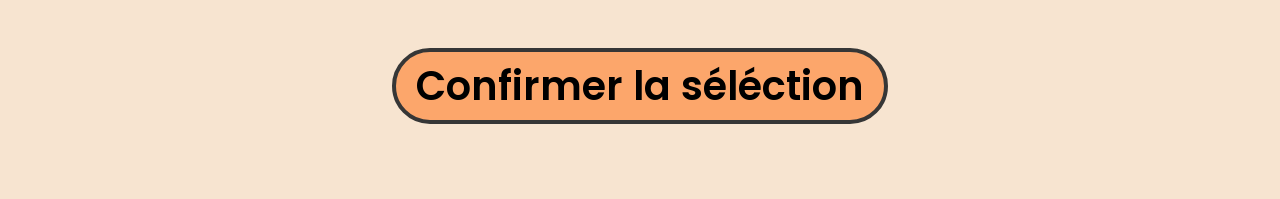
==== commit e3cc5430: "Add files via upload" ====
--- a/addresto-site/index.html
+++ b/addresto-site/index.html
@@ -18,7 +18,6 @@
             <div data-aos="fade-up-right" data-aos-duration="800" data-aos-delay="400">Formulaire de notation.</div>
             <div data-aos="fade-up-left" data-aos-duration="800" data-aos-delay="500">Gabriel.J & Maxime.T</div>
             <div data-aos="fade-up-right" data-aos-duration="800" data-aos-delay="600">Toute question possedant un (<span style="color: rgb(185, 0, 0);">*</span>) est obligatoire à renseigner</div>
-            <div data-aos="fade-up-left" data-aos-duration="800" data-aos-delay="700">Si certaines d'entre elles ne le sont pas des bugs pouvant altérer le bon fonctionnement de la procédure pourrait survenir.</div>
         </div>
     </header>
 
@@ -113,7 +112,7 @@
                         <option value="29">29</option>
                         <option value="30">30</option>
                     </select>
-                    <select id="device" class="selector dived" style="padding: 8px 20px 3px 20px;">
+                    <select id="device" class="selector dived" style="padding: 8px 30px 3px 30px;">
                         <option value="€">€</option>
                         <option value="$">$</option>
                     </select>
--- a/addresto-site/style.css
+++ b/addresto-site/style.css
@@ -38,10 +38,10 @@
     flex-direction: column;
     align-items: center;
     & .title {
-        font-size: 130px;
+        font-size: 100px;
         font-weight: 800;
         & img {
-            height: 74px;
+            height: 59px;
             overflow: visible;
             -webkit-overflow: visible;
         }
@@ -52,6 +52,7 @@
         font-style: italic;
         text-align: center;
         margin-bottom: 25px;
+        width: 90%;
     }
 }
 
